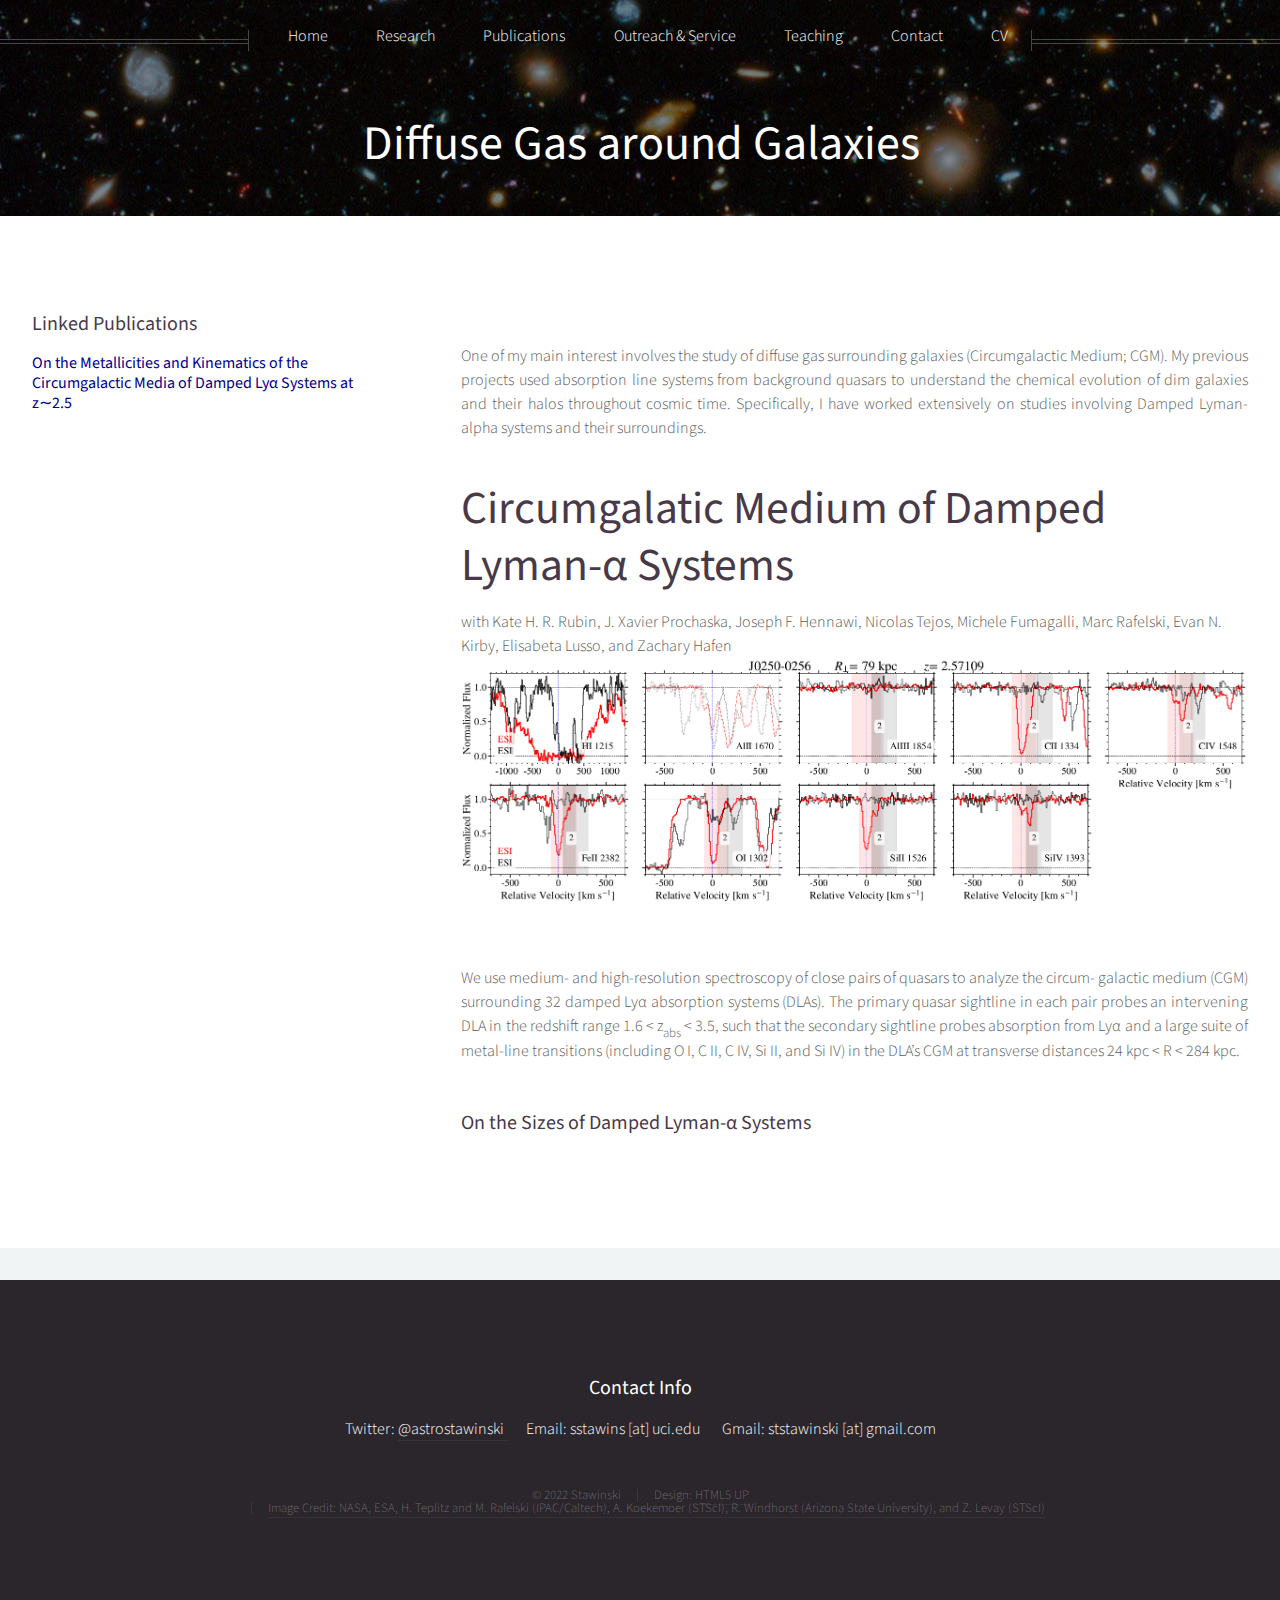
==== cgm.html @ b67b0100 "Update cgm.html" ====
<!DOCTYPE HTML>
<!--
	Helios by HTML5 UP
	html5up.net | @ajlkn
	Free for personal and commercial use under the CCA 3.0 license (html5up.net/license)
-->
<html>
	<head>
		<title>CGM</title>
		<meta charset="utf-8" />
		<meta name="viewport" content="width=device-width, initial-scale=1, user-scalable=no" />
		<link rel="stylesheet" href="assets/css/main.css" />
		<noscript><link rel="stylesheet" href="assets/css/noscript.css" /></noscript>
	</head>
	<body class="left-sidebar is-preload">
		<div id="page-wrapper">

			<!-- Header -->
				<div id="header">

					<!-- Inner -->
						<div class="inner">
							<header>
								<h1>Diffuse Gas around Galaxies</h1>
							</header>
						</div>

					<!-- Nav -->
						<nav id="nav">
							<ul>
								<li><a href="index.html">Home</a></li>
								<li>
									<a href="research.html">Research</a>
									<ul>
										<li><a href="lyaE.html">High-Redshift Lya Emitters</a></li>
										<li><a href="umgs.html">Ultra-Massive Galaxies</a></li>
										<li><a href="cgm.html">Diffuse Gas around Galaxies (CGM)</a></li>
									</ul>
								</li>
								<li><a href="pub.html">Publications</a></li>
								<li><a href="outreach.html">Outreach & Service</a></li>
								<li><a href="teaching.html">Teaching</a></li>
								<li><a href="contact.html">Contact</a></li>
								<li><a href="CV/StawinskiStephanie_CV.pdf">CV</a></li>
							</ul>
						</nav>

				</div>
			<!-- Main -->
				<div class="wrapper style1">

					<div class="container">
						<div class="row gtr-200">
							<div class="col-4 col-12-mobile" id="sidebar">
	
								<section>
									<header>
										<h3>Linked Publications </h3>
									</header>
									<p>
										<h4><span style="color:#00008B"><a href="https://ui.adsabs.harvard.edu/abs/2023arXiv230511232U/abstract"> 
											On the Metallicities and Kinematics of the Circumgalactic Media of Damped Lyα Systems at  z∼2.5</a></span></h4>								
									</p>
								</section>
							</div>
							<div class="col-8 col-12-mobile imp-mobile" id="content">
								<article id="main">
									<section>
										<p>
												One of my main interest involves the study of diffuse gas surrounding galaxies (Circumgalactic Medium; CGM). 
												My previous projects used absorption line systems from background quasars to understand the chemical
												evolution of dim galaxies and their halos throughout cosmic time. Specifically, I have worked extensively on studies 
												involving Damped Lyman-alpha systems and their surroundings. 
										</p> <br>
										<header>
											<h2>Circumgalatic Medium of Damped Lyman-α Systems</h2>
										</header>
											with Kate H. R. Rubin, J. Xavier Prochaska, Joseph F. Hennawi, Nicolas Tejos, Michele Fumagalli, Marc Rafelski, Evan N. Kirby, 
										Elisabeta Lusso, and Zachary Hafen
											<br>
										<a class="image featured"><img src="images/cgmofDLAs_ex.png" alt="" /></a>

										<p>
										We use medium- and high-resolution spectroscopy of close pairs of quasars to analyze the circum-
										galactic medium (CGM) surrounding 32 damped Lyα absorption systems (DLAs). The primary quasar
										sightline in each pair probes an intervening DLA in the redshift range 1.6 < z<sub>abs</sub> < 3.5, such that the
										secondary sightline probes absorption from Lyα and a large suite of metal-line transitions (including
										O I, C II, C IV, Si II, and Si IV) in the DLA’s CGM at transverse distances 24 kpc < R < 284 kpc.	
										</p>
									</section>
									<section>
										<header>
											<h3>On the Sizes of Damped Lyman-α Systems </h3>
										</header>

										<p>
						
										</p>
									</section>

								</article>
							</div>
						</div>
					</div>

				</div>

			<!-- Footer -->
				<div id="footer">
					<div class="container">
						<div class="row">
							<div class="col-12">

								<!-- Contact -->
									<section class="contact">
										<header>
											<h3>Contact Info</h3>
										</header>
										<p>Twitter: <a href="https://twitter.com/astrostawinski"> @astrostawinski </a> &emsp;  Email: sstawins [at] uci.edu  &emsp;  Gmail: ststawinski [at] gmail.com</p>
									</section>

								<!-- Copyright -->
									<div class="copyright">
										<ul class="menu">
											<li>&copy; 2022 Stawinski </li><li> Design: <a href="http://html5up.net">HTML5 UP</a></li> <br> 
											<li><a href="https://spacetelescope.org/news/heic1411/">Image Credit: NASA, ESA, H. Teplitz and M. Rafelski (IPAC/Caltech), A. Koekemoer (STScI), R. Windhorst (Arizona State University), and Z. Levay (STScI)</a>  </li>
										</ul>
									</div>

							</div>

						</div>
					</div>
				</div>

		</div>

		<!-- Scripts -->
			<script src="assets/js/jquery.min.js"></script>
			<script src="assets/js/jquery.dropotron.min.js"></script>
			<script src="assets/js/jquery.scrolly.min.js"></script>
			<script src="assets/js/jquery.scrollex.min.js"></script>
			<script src="assets/js/browser.min.js"></script>
			<script src="assets/js/breakpoints.min.js"></script>
			<script src="assets/js/util.js"></script>
			<script src="assets/js/main.js"></script>

	</body>
</html>
---- assets/css/main.css ----
@import url("https://fonts.googleapis.com/css?family=Source+Sans+Pro:300,300italic,400,400italic,600");
@import url("fontawesome-all.min.css");

/*
	Helios by HTML5 UP
	html5up.net | @ajlkn
	Free for personal and commercial use under the CCA 3.0 license (html5up.net/license)
*/

html, body, div, span, applet, object,
iframe, h1, h2, h3, h4, h5, h6, p, blockquote,
pre, a, abbr, acronym, address, big, cite,
code, del, dfn, em, img, ins, kbd, q, s, samp,
small, strike, strong, sub, sup, tt, var, b,
u, i, center, dl, dt, dd, ol, ul, li, fieldset,
form, label, legend, table, caption, tbody,
tfoot, thead, tr, th, td, article, aside,
canvas, details, embed, figure, figcaption,
footer, header, hgroup, menu, nav, output, ruby,
section, summary, time, mark, audio, video {
	margin: 0;
	padding: 0;
	border: 0;
	font-size: 100%;
	font: inherit;
	vertical-align: baseline;}

article, aside, details, figcaption, figure,
footer, header, hgroup, menu, nav, section {
	display: block;}

body {
	line-height: 1;
}

ol, ul {
	list-style: none;
}

blockquote, q {
	quotes: none;
}

	blockquote:before, blockquote:after, q:before, q:after {
		content: '';
		content: none;
	}

table {
	border-collapse: collapse;
	border-spacing: 0;
}

body {
	-webkit-text-size-adjust: none;
}

mark {
	background-color: transparent;
	color: inherit;
}

input::-moz-focus-inner {
	border: 0;
	padding: 0;
}

input, select, textarea {
	-moz-appearance: none;
	-webkit-appearance: none;
	-ms-appearance: none;
	appearance: none;
}

/* Basic */

	html {
		box-sizing: border-box;
	}

	*, *:before, *:after {
		box-sizing: inherit;
	}

	body {
		background: #f0f4f4;
		color: #5b5b5b;
		font-size: 15pt;
		line-height: 1.85em;
		font-family: 'Source Sans Pro', sans-serif;
		font-weight: 300;
	}

		body.is-preload *, body.is-preload *:before, body.is-preload *:after {
			-moz-animation: none !important;
			-webkit-animation: none !important;
			-ms-animation: none !important;
			animation: none !important;
			-moz-transition: none !important;
			-webkit-transition: none !important;
			-ms-transition: none !important;
			transition: none !important;
		}

	input, textarea, select {
		font-size: 15pt;
		line-height: 1.85em;
		font-family: 'Source Sans Pro', sans-serif;
		font-weight: 300;
	}

	h1, h2, h3, h4, h5, h6 {
		font-weight: 400;
		color: #483949;
		line-height: 1.25em;
	}

	h1 a, h2 a, h3 a, h4 a, h5 a, h6 a {
		color: inherit;
		text-decoration: none;
		border-bottom-color: transparent;
	}

	h1 strong, h2 strong, h3 strong, h4 strong, h5 strong, h6 strong {
		font-weight: 600;
	}

	h2 {
		font-size: 2.85em;
	}

	h3 {
		font-size: 1.25em;
	}

	h4 {
		font-size: 1em;
		margin: 0 0 0.25em 0;
	}

	strong, b {
		font-weight: 400;
		color: #483949;
	}

	em, i {
		font-style: italic;
	}

	a {
		color: inherit;
		border-bottom: solid 1px rgba(128, 128, 128, 0.15);
		text-decoration: none;
		-moz-transition: background-color 0.35s ease-in-out, color 0.35s ease-in-out, border-bottom-color 0.35s ease-in-out;
		-webkit-transition: background-color 0.35s ease-in-out, color 0.35s ease-in-out, border-bottom-color 0.35s ease-in-out;
		-ms-transition: background-color 0.35s ease-in-out, color 0.35s ease-in-out, border-bottom-color 0.35s ease-in-out;
		transition: background-color 0.35s ease-in-out, color 0.35s ease-in-out, border-bottom-color 0.35s ease-in-out;
	}

		a:hover {
			color: #ef8376;
			border-bottom-color: transparent;
		}

	sub {
		position: relative;
		top: 0.5em;
		font-size: 0.8em;
	}

	sup {
		position: relative;
		top: -0.5em;
		font-size: 0.8em;
	}

	blockquote {
		border-left: solid 0.5em #ddd;
		padding: 1em 0 1em 2em;
		font-style: italic;
	}

	p, ul, ol, dl, table {
		margin-bottom: 1em;
	}

	p {
		text-align: justify;
	}

	br.clear {
		clear: both;
	}

	hr {
		position: relative;
		display: block;
		border: 0;
		top: 4.5em;
		margin-bottom: 9em;
		height: 6px;
		border-top: solid 1px rgba(128, 128, 128, 0.2);
		border-bottom: solid 1px rgba(128, 128, 128, 0.2);
	}

		hr:before, hr:after {
			content: '';
			position: absolute;
			top: -8px;
			display: block;
			width: 1px;
			height: 21px;
			background: rgba(128, 128, 128, 0.2);
		}

		hr:before {
			left: -1px;
		}

		hr:after {
			right: -1px;
		}

	.timestamp {
		color: rgba(128, 128, 128, 0.75);
		font-size: 0.8em;
	}

/* Container */

	.container {
		margin: 0 auto;
		max-width: 100%;
		width: 1400px;
	}

		@media screen and (max-width: 1680px) {

			.container {
				width: 1200px;
			}

		}

		@media screen and (max-width: 1280px) {

			.container {
				width: 100%;
			}

		}

		@media screen and (max-width: 960px) {

			.container {
				width: 100%;
			}

		}

		@media screen and (max-width: 840px) {

			.container {
				width: 100%;
			}

		}

		@media screen and (max-width: 736px) {

			.container {
				width: 100%;
			}

		}

/* Row */

	.row {
		display: flex;
		flex-wrap: wrap;
		box-sizing: border-box;
		align-items: stretch;
	}

		.row > * {
			box-sizing: border-box;
		}

		.row.gtr-uniform > * > :last-child {
			margin-bottom: 0;
		}

		.row.aln-left {
			justify-content: flex-start;
		}

		.row.aln-center {
			justify-content: center;
		}

		.row.aln-right {
			justify-content: flex-end;
		}

		.row.aln-top {
			align-items: flex-start;
		}

		.row.aln-middle {
			align-items: center;
		}

		.row.aln-bottom {
			align-items: flex-end;
		}

		.row > .imp {
			order: -1;
		}

		.row > .col-1 {
			width: 8.33333%;
		}

		.row > .off-1 {
			margin-left: 8.33333%;
		}

		.row > .col-2 {
			width: 16.66667%;
		}

		.row > .off-2 {
			margin-left: 16.66667%;
		}

		.row > .col-3 {
			width: 25%;
		}

		.row > .off-3 {
			margin-left: 25%;
		}

		.row > .col-4 {
			width: 33.33333%;
		}

		.row > .off-4 {
			margin-left: 33.33333%;
		}

		.row > .col-5 {
			width: 41.66667%;
		}

		.row > .off-5 {
			margin-left: 41.66667%;
		}

		.row > .col-6 {
			width: 50%;
		}

		.row > .off-6 {
			margin-left: 50%;
		}

		.row > .col-7 {
			width: 58.33333%;
		}

		.row > .off-7 {
			margin-left: 58.33333%;
		}

		.row > .col-8 {
			width: 66.66667%;
		}

		.row > .off-8 {
			margin-left: 66.66667%;
		}

		.row > .col-9 {
			width: 75%;
		}

		.row > .off-9 {
			margin-left: 75%;
		}

		.row > .col-10 {
			width: 83.33333%;
		}

		.row > .off-10 {
			margin-left: 83.33333%;
		}

		.row > .col-11 {
			width: 91.66667%;
		}

		.row > .off-11 {
			margin-left: 91.66667%;
		}

		.row > .col-12 {
			width: 100%;
		}

		.row > .off-12 {
			margin-left: 100%;
		}

		.row.gtr-0 {
			margin-top: 0px;
			margin-left: 0px;
		}

			.row.gtr-0 > * {
				padding: 0px 0 0 0px;
			}

			.row.gtr-0.gtr-uniform {
				margin-top: 0px;
			}

				.row.gtr-0.gtr-uniform > * {
					padding-top: 0px;
				}

		.row.gtr-25 {
			margin-top: -10px;
			margin-left: -10px;
		}

			.row.gtr-25 > * {
				padding: 10px 0 0 10px;
			}

			.row.gtr-25.gtr-uniform {
				margin-top: -10px;
			}

				.row.gtr-25.gtr-uniform > * {
					padding-top: 10px;
				}

		.row.gtr-50 {
			margin-top: -20px;
			margin-left: -20px;
		}

			.row.gtr-50 > * {
				padding: 20px 0 0 20px;
			}

			.row.gtr-50.gtr-uniform {
				margin-top: -20px;
			}

				.row.gtr-50.gtr-uniform > * {
					padding-top: 20px;
				}

		.row {
			margin-top: -40px;
			margin-left: -40px;
		}

			.row > * {
				padding: 40px 0 0 40px;
			}

			.row.gtr-uniform {
				margin-top: -40px;
			}

				.row.gtr-uniform > * {
					padding-top: 40px;
				}

		.row.gtr-150 {
			margin-top: -60px;
			margin-left: -60px;
		}

			.row.gtr-150 > * {
				padding: 60px 0 0 60px;
			}

			.row.gtr-150.gtr-uniform {
				margin-top: -60px;
			}

				.row.gtr-150.gtr-uniform > * {
					padding-top: 60px;
				}

		.row.gtr-200 {
			margin-top: -80px;
			margin-left: -80px;
		}

			.row.gtr-200 > * {
				padding: 80px 0 0 80px;
			}

			.row.gtr-200.gtr-uniform {
				margin-top: -80px;
			}

				.row.gtr-200.gtr-uniform > * {
					padding-top: 80px;
				}

		@media screen and (max-width: 1680px) {

			.row {
				display: flex;
				flex-wrap: wrap;
				box-sizing: border-box;
				align-items: stretch;
			}

				.row > * {
					box-sizing: border-box;
				}

				.row.gtr-uniform > * > :last-child {
					margin-bottom: 0;
				}

				.row.aln-left {
					justify-content: flex-start;
				}

				.row.aln-center {
					justify-content: center;
				}

				.row.aln-right {
					justify-content: flex-end;
				}

				.row.aln-top {
					align-items: flex-start;
				}

				.row.aln-middle {
					align-items: center;
				}

				.row.aln-bottom {
					align-items: flex-end;
				}

				.row > .imp-wide {
					order: -1;
				}

				.row > .col-1-wide {
					width: 8.33333%;
				}

				.row > .off-1-wide {
					margin-left: 8.33333%;
				}

				.row > .col-2-wide {
					width: 16.66667%;
				}

				.row > .off-2-wide {
					margin-left: 16.66667%;
				}

				.row > .col-3-wide {
					width: 25%;
				}

				.row > .off-3-wide {
					margin-left: 25%;
				}

				.row > .col-4-wide {
					width: 33.33333%;
				}

				.row > .off-4-wide {
					margin-left: 33.33333%;
				}

				.row > .col-5-wide {
					width: 41.66667%;
				}

				.row > .off-5-wide {
					margin-left: 41.66667%;
				}

				.row > .col-6-wide {
					width: 50%;
				}

				.row > .off-6-wide {
					margin-left: 50%;
				}

				.row > .col-7-wide {
					width: 58.33333%;
				}

				.row > .off-7-wide {
					margin-left: 58.33333%;
				}

				.row > .col-8-wide {
					width: 66.66667%;
				}

				.row > .off-8-wide {
					margin-left: 66.66667%;
				}

				.row > .col-9-wide {
					width: 75%;
				}

				.row > .off-9-wide {
					margin-left: 75%;
				}

				.row > .col-10-wide {
					width: 83.33333%;
				}

				.row > .off-10-wide {
					margin-left: 83.33333%;
				}

				.row > .col-11-wide {
					width: 91.66667%;
				}

				.row > .off-11-wide {
					margin-left: 91.66667%;
				}

				.row > .col-12-wide {
					width: 100%;
				}

				.row > .off-12-wide {
					margin-left: 100%;
				}

				.row.gtr-0 {
					margin-top: 0px;
					margin-left: 0px;
				}

					.row.gtr-0 > * {
						padding: 0px 0 0 0px;
					}

					.row.gtr-0.gtr-uniform {
						margin-top: 0px;
					}

						.row.gtr-0.gtr-uniform > * {
							padding-top: 0px;
						}

				.row.gtr-25 {
					margin-top: -10px;
					margin-left: -10px;
				}

					.row.gtr-25 > * {
						padding: 10px 0 0 10px;
					}

					.row.gtr-25.gtr-uniform {
						margin-top: -10px;
					}

						.row.gtr-25.gtr-uniform > * {
							padding-top: 10px;
						}

				.row.gtr-50 {
					margin-top: -20px;
					margin-left: -20px;
				}

					.row.gtr-50 > * {
						padding: 20px 0 0 20px;
					}

					.row.gtr-50.gtr-uniform {
						margin-top: -20px;
					}

						.row.gtr-50.gtr-uniform > * {
							padding-top: 20px;
						}

				.row {
					margin-top: -40px;
					margin-left: -40px;
				}

					.row > * {
						padding: 40px 0 0 40px;
					}

					.row.gtr-uniform {
						margin-top: -40px;
					}

						.row.gtr-uniform > * {
							padding-top: 40px;
						}

				.row.gtr-150 {
					margin-top: -60px;
					margin-left: -60px;
				}

					.row.gtr-150 > * {
						padding: 60px 0 0 60px;
					}

					.row.gtr-150.gtr-uniform {
						margin-top: -60px;
					}

						.row.gtr-150.gtr-uniform > * {
							padding-top: 60px;
						}

				.row.gtr-200 {
					margin-top: -80px;
					margin-left: -80px;
				}

					.row.gtr-200 > * {
						padding: 80px 0 0 80px;
					}

					.row.gtr-200.gtr-uniform {
						margin-top: -80px;
					}

						.row.gtr-200.gtr-uniform > * {
							padding-top: 80px;
						}

		}

		@media screen and (max-width: 1280px) {

			.row {
				display: flex;
				flex-wrap: wrap;
				box-sizing: border-box;
				align-items: stretch;
			}

				.row > * {
					box-sizing: border-box;
				}

				.row.gtr-uniform > * > :last-child {
					margin-bottom: 0;
				}

				.row.aln-left {
					justify-content: flex-start;
				}

				.row.aln-center {
					justify-content: center;
				}

				.row.aln-right {
					justify-content: flex-end;
				}

				.row.aln-top {
					align-items: flex-start;
				}

				.row.aln-middle {
					align-items: center;
				}

				.row.aln-bottom {
					align-items: flex-end;
				}

				.row > .imp-normal {
					order: -1;
				}

				.row > .col-1-normal {
					width: 8.33333%;
				}

				.row > .off-1-normal {
					margin-left: 8.33333%;
				}

				.row > .col-2-normal {
					width: 16.66667%;
				}

				.row > .off-2-normal {
					margin-left: 16.66667%;
				}

				.row > .col-3-normal {
					width: 25%;
				}

				.row > .off-3-normal {
					margin-left: 25%;
				}

				.row > .col-4-normal {
					width: 33.33333%;
				}

				.row > .off-4-normal {
					margin-left: 33.33333%;
				}

				.row > .col-5-normal {
					width: 41.66667%;
				}

				.row > .off-5-normal {
					margin-left: 41.66667%;
				}

				.row > .col-6-normal {
					width: 50%;
				}

				.row > .off-6-normal {
					margin-left: 50%;
				}

				.row > .col-7-normal {
					width: 58.33333%;
				}

				.row > .off-7-normal {
					margin-left: 58.33333%;
				}

				.row > .col-8-normal {
					width: 66.66667%;
				}

				.row > .off-8-normal {
					margin-left: 66.66667%;
				}

				.row > .col-9-normal {
					width: 75%;
				}

				.row > .off-9-normal {
					margin-left: 75%;
				}

				.row > .col-10-normal {
					width: 83.33333%;
				}

				.row > .off-10-normal {
					margin-left: 83.33333%;
				}

				.row > .col-11-normal {
					width: 91.66667%;
				}

				.row > .off-11-normal {
					margin-left: 91.66667%;
				}

				.row > .col-12-normal {
					width: 100%;
				}

				.row > .off-12-normal {
					margin-left: 100%;
				}

				.row.gtr-0 {
					margin-top: 0px;
					margin-left: 0px;
				}

					.row.gtr-0 > * {
						padding: 0px 0 0 0px;
					}

					.row.gtr-0.gtr-uniform {
						margin-top: 0px;
					}

						.row.gtr-0.gtr-uniform > * {
							padding-top: 0px;
						}

				.row.gtr-25 {
					margin-top: -9px;
					margin-left: -9px;
				}

					.row.gtr-25 > * {
						padding: 9px 0 0 9px;
					}

					.row.gtr-25.gtr-uniform {
						margin-top: -9px;
					}

						.row.gtr-25.gtr-uniform > * {
							padding-top: 9px;
						}

				.row.gtr-50 {
					margin-top: -18px;
					margin-left: -18px;
				}

					.row.gtr-50 > * {
						padding: 18px 0 0 18px;
					}

					.row.gtr-50.gtr-uniform {
						margin-top: -18px;
					}

						.row.gtr-50.gtr-uniform > * {
							padding-top: 18px;
						}

				.row {
					margin-top: -36px;
					margin-left: -36px;
				}

					.row > * {
						padding: 36px 0 0 36px;
					}

					.row.gtr-uniform {
						margin-top: -36px;
					}

						.row.gtr-uniform > * {
							padding-top: 36px;
						}

				.row.gtr-150 {
					margin-top: -54px;
					margin-left: -54px;
				}

					.row.gtr-150 > * {
						padding: 54px 0 0 54px;
					}

					.row.gtr-150.gtr-uniform {
						margin-top: -54px;
					}

						.row.gtr-150.gtr-uniform > * {
							padding-top: 54px;
						}

				.row.gtr-200 {
					margin-top: -72px;
					margin-left: -72px;
				}

					.row.gtr-200 > * {
						padding: 72px 0 0 72px;
					}

					.row.gtr-200.gtr-uniform {
						margin-top: -72px;
					}

						.row.gtr-200.gtr-uniform > * {
							padding-top: 72px;
						}

		}

		@media screen and (max-width: 960px) {

			.row {
				display: flex;
				flex-wrap: wrap;
				box-sizing: border-box;
				align-items: stretch;
			}

				.row > * {
					box-sizing: border-box;
				}

				.row.gtr-uniform > * > :last-child {
					margin-bottom: 0;
				}

				.row.aln-left {
					justify-content: flex-start;
				}

				.row.aln-center {
					justify-content: center;
				}

				.row.aln-right {
					justify-content: flex-end;
				}

				.row.aln-top {
					align-items: flex-start;
				}

				.row.aln-middle {
					align-items: center;
				}

				.row.aln-bottom {
					align-items: flex-end;
				}

				.row > .imp-narrow {
					order: -1;
				}

				.row > .col-1-narrow {
					width: 8.33333%;
				}

				.row > .off-1-narrow {
					margin-left: 8.33333%;
				}

				.row > .col-2-narrow {
					width: 16.66667%;
				}

				.row > .off-2-narrow {
					margin-left: 16.66667%;
				}

				.row > .col-3-narrow {
					width: 25%;
				}

				.row > .off-3-narrow {
					margin-left: 25%;
				}

				.row > .col-4-narrow {
					width: 33.33333%;
				}

				.row > .off-4-narrow {
					margin-left: 33.33333%;
				}

				.row > .col-5-narrow {
					width: 41.66667%;
				}

				.row > .off-5-narrow {
					margin-left: 41.66667%;
				}

				.row > .col-6-narrow {
					width: 50%;
				}

				.row > .off-6-narrow {
					margin-left: 50%;
				}

				.row > .col-7-narrow {
					width: 58.33333%;
				}

				.row > .off-7-narrow {
					margin-left: 58.33333%;
				}

				.row > .col-8-narrow {
					width: 66.66667%;
				}

				.row > .off-8-narrow {
					margin-left: 66.66667%;
				}

				.row > .col-9-narrow {
					width: 75%;
				}

				.row > .off-9-narrow {
					margin-left: 75%;
				}

				.row > .col-10-narrow {
					width: 83.33333%;
				}

				.row > .off-10-narrow {
					margin-left: 83.33333%;
				}

				.row > .col-11-narrow {
					width: 91.66667%;
				}

				.row > .off-11-narrow {
					margin-left: 91.66667%;
				}

				.row > .col-12-narrow {
					width: 100%;
				}

				.row > .off-12-narrow {
					margin-left: 100%;
				}

				.row.gtr-0 {
					margin-top: 0px;
					margin-left: 0px;
				}

					.row.gtr-0 > * {
						padding: 0px 0 0 0px;
					}

					.row.gtr-0.gtr-uniform {
						margin-top: 0px;
					}

						.row.gtr-0.gtr-uniform > * {
							padding-top: 0px;
						}

				.row.gtr-25 {
					margin-top: -8px;
					margin-left: -8px;
				}

					.row.gtr-25 > * {
						padding: 8px 0 0 8px;
					}

					.row.gtr-25.gtr-uniform {
						margin-top: -8px;
					}

						.row.gtr-25.gtr-uniform > * {
							padding-top: 8px;
						}

				.row.gtr-50 {
					margin-top: -16px;
					margin-left: -16px;
				}

					.row.gtr-50 > * {
						padding: 16px 0 0 16px;
					}

					.row.gtr-50.gtr-uniform {
						margin-top: -16px;
					}

						.row.gtr-50.gtr-uniform > * {
							padding-top: 16px;
						}

				.row {
					margin-top: -32px;
					margin-left: -32px;
				}

					.row > * {
						padding: 32px 0 0 32px;
					}

					.row.gtr-uniform {
						margin-top: -32px;
					}

						.row.gtr-uniform > * {
							padding-top: 32px;
						}

				.row.gtr-150 {
					margin-top: -48px;
					margin-left: -48px;
				}

					.row.gtr-150 > * {
						padding: 48px 0 0 48px;
					}

					.row.gtr-150.gtr-uniform {
						margin-top: -48px;
					}

						.row.gtr-150.gtr-uniform > * {
							padding-top: 48px;
						}

				.row.gtr-200 {
					margin-top: -64px;
					margin-left: -64px;
				}

					.row.gtr-200 > * {
						padding: 64px 0 0 64px;
					}

					.row.gtr-200.gtr-uniform {
						margin-top: -64px;
					}

						.row.gtr-200.gtr-uniform > * {
							padding-top: 64px;
						}

		}

		@media screen and (max-width: 840px) {

			.row {
				display: flex;
				flex-wrap: wrap;
				box-sizing: border-box;
				align-items: stretch;
			}

				.row > * {
					box-sizing: border-box;
				}

				.row.gtr-uniform > * > :last-child {
					margin-bottom: 0;
				}

				.row.aln-left {
					justify-content: flex-start;
				}

				.row.aln-center {
					justify-content: center;
				}

				.row.aln-right {
					justify-content: flex-end;
				}

				.row.aln-top {
					align-items: flex-start;
				}

				.row.aln-middle {
					align-items: center;
				}

				.row.aln-bottom {
					align-items: flex-end;
				}

				.row > .imp-narrower {
					order: -1;
				}

				.row > .col-1-narrower {
					width: 8.33333%;
				}

				.row > .off-1-narrower {
					margin-left: 8.33333%;
				}

				.row > .col-2-narrower {
					width: 16.66667%;
				}

				.row > .off-2-narrower {
					margin-left: 16.66667%;
				}

				.row > .col-3-narrower {
					width: 25%;
				}

				.row > .off-3-narrower {
					margin-left: 25%;
				}

				.row > .col-4-narrower {
					width: 33.33333%;
				}

				.row > .off-4-narrower {
					margin-left: 33.33333%;
				}

				.row > .col-5-narrower {
					width: 41.66667%;
				}

				.row > .off-5-narrower {
					margin-left: 41.66667%;
				}

				.row > .col-6-narrower {
					width: 50%;
				}

				.row > .off-6-narrower {
					margin-left: 50%;
				}

				.row > .col-7-narrower {
					width: 58.33333%;
				}

				.row > .off-7-narrower {
					margin-left: 58.33333%;
				}

				.row > .col-8-narrower {
					width: 66.66667%;
				}

				.row > .off-8-narrower {
					margin-left: 66.66667%;
				}

				.row > .col-9-narrower {
					width: 75%;
				}

				.row > .off-9-narrower {
					margin-left: 75%;
				}

				.row > .col-10-narrower {
					width: 83.33333%;
				}

				.row > .off-10-narrower {
					margin-left: 83.33333%;
				}

				.row > .col-11-narrower {
					width: 91.66667%;
				}

				.row > .off-11-narrower {
					margin-left: 91.66667%;
				}

				.row > .col-12-narrower {
					width: 100%;
				}

				.row > .off-12-narrower {
					margin-left: 100%;
				}

				.row.gtr-0 {
					margin-top: 0px;
					margin-left: 0px;
				}

					.row.gtr-0 > * {
						padding: 0px 0 0 0px;
					}

					.row.gtr-0.gtr-uniform {
						margin-top: 0px;
					}

						.row.gtr-0.gtr-uniform > * {
							padding-top: 0px;
						}

				.row.gtr-25 {
					margin-top: -8px;
					margin-left: -8px;
				}

					.row.gtr-25 > * {
						padding: 8px 0 0 8px;
					}

					.row.gtr-25.gtr-uniform {
						margin-top: -8px;
					}

						.row.gtr-25.gtr-uniform > * {
							padding-top: 8px;
						}

				.row.gtr-50 {
					margin-top: -16px;
					margin-left: -16px;
				}

					.row.gtr-50 > * {
						padding: 16px 0 0 16px;
					}

					.row.gtr-50.gtr-uniform {
						margin-top: -16px;
					}

						.row.gtr-50.gtr-uniform > * {
							padding-top: 16px;
						}

				.row {
					margin-top: -32px;
					margin-left: -32px;
				}

					.row > * {
						padding: 32px 0 0 32px;
					}

					.row.gtr-uniform {
						margin-top: -32px;
					}

						.row.gtr-uniform > * {
							padding-top: 32px;
						}

				.row.gtr-150 {
					margin-top: -48px;
					margin-left: -48px;
				}

					.row.gtr-150 > * {
						padding: 48px 0 0 48px;
					}

					.row.gtr-150.gtr-uniform {
						margin-top: -48px;
					}

						.row.gtr-150.gtr-uniform > * {
							padding-top: 48px;
						}

				.row.gtr-200 {
					margin-top: -64px;
					margin-left: -64px;
				}

					.row.gtr-200 > * {
						padding: 64px 0 0 64px;
					}

					.row.gtr-200.gtr-uniform {
						margin-top: -64px;
					}

						.row.gtr-200.gtr-uniform > * {
							padding-top: 64px;
						}

		}

		@media screen and (max-width: 736px) {

			.row {
				display: flex;
				flex-wrap: wrap;
				box-sizing: border-box;
				align-items: stretch;
			}

				.row > * {
					box-sizing: border-box;
				}

				.row.gtr-uniform > * > :last-child {
					margin-bottom: 0;
				}

				.row.aln-left {
					justify-content: flex-start;
				}

				.row.aln-center {
					justify-content: center;
				}

				.row.aln-right {
					justify-content: flex-end;
				}

				.row.aln-top {
					align-items: flex-start;
				}

				.row.aln-middle {
					align-items: center;
				}

				.row.aln-bottom {
					align-items: flex-end;
				}

				.row > .imp-mobile {
					order: -1;
				}

				.row > .col-1-mobile {
					width: 8.33333%;
				}

				.row > .off-1-mobile {
					margin-left: 8.33333%;
				}

				.row > .col-2-mobile {
					width: 16.66667%;
				}

				.row > .off-2-mobile {
					margin-left: 16.66667%;
				}

				.row > .col-3-mobile {
					width: 25%;
				}

				.row > .off-3-mobile {
					margin-left: 25%;
				}

				.row > .col-4-mobile {
					width: 33.33333%;
				}

				.row > .off-4-mobile {
					margin-left: 33.33333%;
				}

				.row > .col-5-mobile {
					width: 41.66667%;
				}

				.row > .off-5-mobile {
					margin-left: 41.66667%;
				}

				.row > .col-6-mobile {
					width: 50%;
				}

				.row > .off-6-mobile {
					margin-left: 50%;
				}

				.row > .col-7-mobile {
					width: 58.33333%;
				}

				.row > .off-7-mobile {
					margin-left: 58.33333%;
				}

				.row > .col-8-mobile {
					width: 66.66667%;
				}

				.row > .off-8-mobile {
					margin-left: 66.66667%;
				}

				.row > .col-9-mobile {
					width: 75%;
				}

				.row > .off-9-mobile {
					margin-left: 75%;
				}

				.row > .col-10-mobile {
					width: 83.33333%;
				}

				.row > .off-10-mobile {
					margin-left: 83.33333%;
				}

				.row > .col-11-mobile {
					width: 91.66667%;
				}

				.row > .off-11-mobile {
					margin-left: 91.66667%;
				}

				.row > .col-12-mobile {
					width: 100%;
				}

				.row > .off-12-mobile {
					margin-left: 100%;
				}

				.row.gtr-0 {
					margin-top: 0px;
					margin-left: 0px;
				}

					.row.gtr-0 > * {
						padding: 0px 0 0 0px;
					}

					.row.gtr-0.gtr-uniform {
						margin-top: 0px;
					}

						.row.gtr-0.gtr-uniform > * {
							padding-top: 0px;
						}

				.row.gtr-25 {
					margin-top: -5px;
					margin-left: -5px;
				}

					.row.gtr-25 > * {
						padding: 5px 0 0 5px;
					}

					.row.gtr-25.gtr-uniform {
						margin-top: -5px;
					}

						.row.gtr-25.gtr-uniform > * {
							padding-top: 5px;
						}

				.row.gtr-50 {
					margin-top: -10px;
					margin-left: -10px;
				}

					.row.gtr-50 > * {
						padding: 10px 0 0 10px;
					}

					.row.gtr-50.gtr-uniform {
						margin-top: -10px;
					}

						.row.gtr-50.gtr-uniform > * {
							padding-top: 10px;
						}

				.row {
					margin-top: -20px;
					margin-left: -20px;
				}

					.row > * {
						padding: 20px 0 0 20px;
					}

					.row.gtr-uniform {
						margin-top: -20px;
					}

						.row.gtr-uniform > * {
							padding-top: 20px;
						}

				.row.gtr-150 {
					margin-top: -30px;
					margin-left: -30px;
				}

					.row.gtr-150 > * {
						padding: 30px 0 0 30px;
					}

					.row.gtr-150.gtr-uniform {
						margin-top: -30px;
					}

						.row.gtr-150.gtr-uniform > * {
							padding-top: 30px;
						}

				.row.gtr-200 {
					margin-top: -40px;
					margin-left: -40px;
				}

					.row.gtr-200 > * {
						padding: 40px 0 0 40px;
					}

					.row.gtr-200.gtr-uniform {
						margin-top: -40px;
					}

						.row.gtr-200.gtr-uniform > * {
							padding-top: 40px;
						}

		}

/* Sections/Article */

	section, article {
		margin-bottom: 3em;
	}

		section > :last-child, section:last-child, article > :last-child, article:last-child {
			margin-bottom: 0;
		}

		section.special > header, section.special > footer, article.special > header, article.special > footer {
			text-align: center;
		}

	.row > section, .row > article {
		margin-bottom: 0;
	}

	header {
		margin: 0 0 1em 0;
	}

		header > p {
			display: block;
			font-size: 1.5em;
			margin: 1em 0 2em 0;
			line-height: 1.5em;
			text-align: inherit;
		}

	footer {
		margin: 2.5em 0 0 0;
	}

/* Image */

	.image {
		position: relative;
		display: inline-block;
		border: 0;
		outline: 0;
	}

		.image img {
			display: block;
			width: 100%;
		}

		.image.fit {
			display: block;
			width: 100%;
		}

		.image.featured {
			display: block;
			width: 100%;
			margin: 0 0 4em 0;
		}

		.image.left {
			float: left;
			margin: 0 2em 2em 0;
		}

		.image.centered {
			display: block;
			margin: 0 0 2em 0;
		}

			.image.centered img {
				margin: 0 auto;
				width: auto;
			}

/* List */

	ul {
		list-style: disc;
		padding-left: 1em;
	}

		ul li {
			padding-left: 0.5em;
		}

	ol {
		list-style: decimal;
		padding-left: 1.25em;
	}

		ol li {
			padding-left: 0.25em;
		}

/* Actions */

	ul.actions {
		margin: 3em 0 0 0;
		list-style: none;
		padding-left: 0;
	}

		form ul.actions {
			margin-top: 0;
		}

		ul.actions li {
			display: inline-block;
			margin: 0 0.75em 0 0.75em;
			padding-left: 0;
		}

			ul.actions li:first-child {
				margin-left: 0;
			}

			ul.actions li:last-child {
				margin-right: 0;
			}

/* Divided */

	ul.divided {
		list-style: none;
		padding-left: 0;
	}

		ul.divided li {
			border-top: solid 1px rgba(128, 128, 128, 0.2);
			padding-top: 1.5em;
			margin-top: 1.5em;
			padding-left: 0;
		}

			ul.divided li:first-child {
				border-top: 0;
				padding-top: 0;
				margin-top: 0;
			}

/* Menu */

	ul.menu {
		height: 1em;
		line-height: 1em;
		list-style: none;
		padding-left: 0;
	}

		ul.menu li {
			display: inline-block;
			border-left: solid 1px rgba(128, 128, 128, 0.2);
			padding-left: 1.25em;
			margin-left: 1.25em;
		}

			ul.menu li:first-child {
				border-left: 0;
				padding-left: 0;
				margin-left: 0;
			}

/* Icons */

	ul.icons {
		position: relative;
		background: rgba(128, 128, 128, 0.05);
		border-radius: 4em;
		display: inline-block;
		padding: 0.35em 0.75em 0.35em 0.75em;
		font-size: 1.25em;
		cursor: default;
		list-style: none;
	}

		ul.icons li {
			display: inline-block;
			padding-left: 0;
		}

			ul.icons li a {
				display: inline-block;
				background: none;
				width: 2.5em;
				height: 2.5em;
				line-height: 2.5em;
				text-align: center;
				border-radius: 100%;
				border: 0;
				color: inherit;
			}

				ul.icons li a:hover {
					color: #ef8376;
				}

/* Form */

	form label {
		display: block;
		font-weight: 400;
		color: #483949;
		margin: 0 0 1em 0;
	}

	form input[type="text"],
	form input[type="email"],
	form input[type="password"],
	form select,
	form textarea {
		-webkit-appearance: none;
		display: block;
		border: 0;
		background: #fafafa;
		width: 100%;
		border-radius: 0.5em;
		border: solid 1px #E5E5E5;
		padding: 1em;
		-moz-transition: background-color 0.35s ease-in-out, border-color 0.35s ease-in-out;
		-webkit-transition: background-color 0.35s ease-in-out, border-color 0.35s ease-in-out;
		-ms-transition: background-color 0.35s ease-in-out, border-color 0.35s ease-in-out;
		transition: background-color 0.35s ease-in-out, border-color 0.35s ease-in-out;
	}

		form input[type="text"]:focus,
		form input[type="email"]:focus,
		form input[type="password"]:focus,
		form select:focus,
		form textarea:focus {
			background: #fff;
			border-color: #df7366;
		}

	form input[type="text"],
	form input[type="email"],
	form input[type="password"],
	form select {
		line-height: 1em;
	}

	form textarea {
		min-height: 9em;
	}

	form ::-webkit-input-placeholder {
		color: #555 !important;
	}

	form :-moz-placeholder {
		color: #555 !important;
	}

	form ::-moz-placeholder {
		color: #555 !important;
	}

	form :-ms-input-placeholder {
		color: #555 !important;
	}

	form ::-moz-focus-inner {
		border: 0;
	}

/* Table */

	table {
		width: 100%;
	}

		table.default {
			width: 100%;
		}

			table.default tbody tr {
				border-top: solid 1px #e5e5e5;
			}

				table.default tbody tr:first-child {
					border-top: 0;
				}

				table.default tbody tr:nth-child(2n+1) {
					background: #fafafa;
				}

			table.default td {
				padding: 0.5em 1em 0.5em 1em;
			}

			table.default th {
				text-align: left;
				font-weight: 400;
				padding: 0.5em 1em 0.5em 1em;
			}

			table.default thead {
				border-bottom: solid 2px #e5e5e5;
			}

			table.default tfoot {
				border-top: solid 2px #e5e5e5;
			}

/* Button */

	input[type="button"],
	input[type="submit"],
	input[type="reset"],
	button,
	.button {
		position: relative;
		display: inline-block;
		background: #1e0033;
		color: #fff;
		text-align: center;
		border-radius: 0.5em;
		text-decoration: none;
		padding: 0.20em 0.6em 0.20em 0.6em;
		border: 0;
		cursor: pointer;
		outline: 0;
		font-weight: 300;
		-moz-transition: background-color 0.35s ease-in-out, color 0.35s ease-in-out, border-bottom-color 0.35s ease-in-out;
		-webkit-transition: background-color 0.35s ease-in-out, color 0.35s ease-in-out, border-bottom-color 0.35s ease-in-out;
		-ms-transition: background-color 0.35s ease-in-out, color 0.35s ease-in-out, border-bottom-color 0.35s ease-in-out;
		transition: background-color 0.35s ease-in-out, color 0.35s ease-in-out, border-bottom-color 0.35s ease-in-out;
	}

		input[type="button"]:hover,
		input[type="submit"]:hover,
		input[type="reset"]:hover,
		button:hover,
		.button:hover {
			color: #fff;
			background: #ef8376;
		}

		input[type="button"].alt,
		input[type="submit"].alt,
		input[type="reset"].alt,
		button.alt,
		.button.alt {
			background: #2B252C;
		}

			input[type="button"].alt:hover,
			input[type="submit"].alt:hover,
			input[type="reset"].alt:hover,
			button.alt:hover,
			.button.alt:hover {
				background: #3B353C;
			}

/* Post */

	.post.stub {
		text-align: center;
	}

		.post.stub header {
			margin: 0;
		}

/* Icons */

	.icon {
		text-decoration: none;
		text-decoration: none;
	}

		.icon:before {
			-moz-osx-font-smoothing: grayscale;
			-webkit-font-smoothing: antialiased;
			display: inline-block;
			font-style: normal;
			font-variant: normal;
			text-rendering: auto;
			line-height: 1;
			text-transform: none !important;
			font-family: 'Font Awesome 5 Free';
			font-weight: 400;
		}

		.icon:before {
			line-height: inherit;
			font-size: 1.25em;
		}

		.icon > .label {
			display: none;
		}

		.icon.solid:before {
			font-weight: 900;
		}

		.icon.brands:before {
			font-family: 'Font Awesome 5 Brands';
		}

		.icon.circled {
			position: relative;
			display: inline-block;
			background: #2b252c;
			color: #fff;
			border-radius: 100%;
			width: 3em;
			height: 3em;
			line-height: 3em;
			text-align: center;
			font-size: 1.25em;
		}

			header .icon.circled {
				margin: 0 0 2em 0;
			}

/* Wrapper */

	.wrapper {
		background: #fff;
		margin: 0 0 2em 0;
		padding: 6em 0 6em 0;
	}

		.wrapper.style2 {
			padding-top: 0;
		}

/* Header */

	#header {
		position: relative;
		background-image: url("../../images/header.jpg");
		background-size: cover;
		background-position: center center;
		background-attachment: fixed;
		color: #fff;
		text-align: center;
		padding: 7.5em 0 2em 0;
		cursor: default;
	}

		#header:before {
			content: '';
			display: inline-block;
			vertical-align: middle;
			height: 100%;
		}

		#header .inner {
			position: relative;
			z-index: 1;
			margin: 0;
			display: inline-block;
			vertical-align: middle;
		}

		#header header {
			display: inline-block;
		}

			#header header > p {
				font-size: 1.25em;
				margin: 0;
			}

		#header h1 {
			color: #fff;
			font-size: 3em;
			line-height: 1em;
		}

			#header h1 a {
				color: inherit;
			}

		#header .button {
			display: inline-block;
			border-radius: 100%;
			width: 4.5em;
			height: 4.5em;
			line-height: 4.5em;
			text-align: center;
			font-size: 1.25em;
			padding: 0;
		}

		#header hr {
			top: 1.5em;
			margin-bottom: 3em;
			border-bottom-color: rgba(192, 192, 192, 0.35);
			box-shadow: inset 0 1px 0 0 rgba(192, 192, 192, 0.35);
		}

			#header hr:before, #header hr:after {
				background: rgba(192, 192, 192, 0.35);
			}

		#header footer {
			margin: 1em 0 0 0;
		}

	body.homepage #header {
		height: 100vh;
		min-height: 40em;
	}

		body.homepage #header h1 {
			font-size: 4em;
		}

		body.homepage #header:after {
			content: '';
			background: #1C0920;
			display: block;
			position: absolute;
			left: 0;
			top: 0;
			width: 100%;
			height: 100%;
			opacity: 0;
			-moz-transition: opacity 2.5s ease-in-out;
			-webkit-transition: opacity 2.5s ease-in-out;
			-ms-transition: opacity 2.5s ease-in-out;
			transition: opacity 2.5s ease-in-out;
			-moz-transition-delay: 0.5s;
			-webkit-transition-delay: 0.5s;
			-ms-transition-delay: 0.5s;
			transition-delay: 0.5s;
		}

	body.homepage.is-preload #header:after {
		opacity: 1;
	}

/* Nav */

	#nav {
		position: absolute;
		top: 0;
		left: 0;
		width: 100%;
		text-align: center;
		padding: 1.5em 0 1.5em 0;
		z-index: 1;
		overflow: hidden;
	}

		#nav > ul {
			line-height: 0px;
			position: relative;
			display: inline-block;
			margin: 0;
			height: 21px;
			border-left: solid 1px rgba(192, 192, 192, 0.35);
			border-right: solid 1px rgba(192, 192, 192, 0.35);
		}

			#nav > ul:before, #nav > ul:after {
				content: '';
				display: block;
				width: 300%;
				position: absolute;
				top: 50%;
				margin-top: -2px;
				height: 5px;
				border-top: solid 1px rgba(192, 192, 192, 0.35);
				border-bottom: solid 1px rgba(192, 192, 192, 0.35);
			}

			#nav > ul:before {
				left: 100%;
				margin-left: 1px;
			}

			#nav > ul:after {
				right: 100%;
				margin-right: 1px;
			}

			#nav > ul > li {
				display: inline-block;
				margin: -9px 0.5em 0 0.5em;
				border-radius: 0.5em;
				padding: 0.85em;
				border: solid 1px transparent;
				-moz-transition: color 0.35s ease-in-out, border-color 0.35s ease-in-out;
				-webkit-transition: color 0.35s ease-in-out, border-color 0.35s ease-in-out;
				-ms-transition: color 0.35s ease-in-out, border-color 0.35s ease-in-out;
				transition: color 0.35s ease-in-out, border-color 0.35s ease-in-out;
			}

				#nav > ul > li.active {
					border-color: rgba(192, 192, 192, 0.35);
				}

				#nav > ul > li > a, #nav > ul > li > span {
					display: block;
					color: inherit;
					text-decoration: none;
					border: 0;
					outline: 0;
				}

				#nav > ul > li > ul {
					display: none;
				}

	.dropotron {
		background: rgba(255, 255, 255, 0.975);
		padding: 1em 1.25em 1em 1.25em;
		line-height: 1em;
		height: auto;
		text-align: left;
		border-radius: 0.5em;
		box-shadow: 0 0.15em 0.25em 0 rgba(0, 0, 0, 0.25);
		min-width: 12em;
		margin-top: -1em;
		list-style: none;
	}

		.dropotron li {
			border-top: solid 1px rgba(128, 128, 128, 0.2);
			color: #5b5b5b;
			padding-left: 0;
		}

			.dropotron li:first-child {
				border-top: 0;
			}

			.dropotron li:hover {
				color: #ef8376;
			}

			.dropotron li a, .dropotron li span {
				display: block;
				border: 0;
				padding: 0.5em 0 0.5em 0;
				-moz-transition: color 0.35s ease-in-out;
				-webkit-transition: color 0.35s ease-in-out;
				-ms-transition: color 0.35s ease-in-out;
				transition: color 0.35s ease-in-out;
			}

		.dropotron.level-0 {
			margin-top: 2em;
			font-size: 0.9em;
		}

			.dropotron.level-0:before {
				content: '';
				position: absolute;
				left: 50%;
				top: -0.7em;
				margin-left: -0.75em;
				border-bottom: solid 0.75em rgba(255, 255, 255, 0.975);
				border-left: solid 0.75em rgba(64, 64, 64, 0);
				border-right: solid 0.75em rgba(64, 64, 64, 0);
			}

/* Banner */

	#banner {
		background: #fff;
		text-align: center;
		padding: 4.5em 0 4.5em 0;
		margin-bottom: 0;
	}

		#banner header > p {
			margin-bottom: 0;
		}

/* Content */

	#content > hr {
		top: 3em;
		margin-bottom: 6em;
	}

	#content > section {
		margin-bottom: 0;
	}

/* Sidebar */

	#sidebar > hr {
		top: 3em;
		margin-bottom: 6em;
	}

		#sidebar > hr.first {
			display: none;
		}

	#sidebar > section {
		margin-bottom: 0;
	}

/* Main */

	#main {
		margin-bottom: 0;
	}

		#main section:first-of-type {
			padding-top: 2em;
		}

/* Footer */

	#footer {
		position: relative;
		overflow: hidden;
		padding: 6em 0 6em 0;
		background: #2b252c;
		color: #fff;
	}

		#footer .icon.circled {
			background: #fff;
			color: #2b252c;
		}

		#footer header {
			text-align: center;
			cursor: default;
		}

		#footer h2, #footer h3, #footer h4, #footer h5, #footer h6 {
			color: #fff;
		}

		#footer .contact {
			text-align: center;
		}

			#footer .contact p {
				text-align: center;
				margin: 0 0 3em 0;
			}

		#footer .copyright {
			text-align: center;
			color: rgba(128, 128, 128, 0.75);
			font-size: 0.8em;
			cursor: default;
		}

			#footer .copyright a {
				color: rgba(128, 128, 128, 0.75);
			}

				#footer .copyright a:hover {
					color: rgba(212, 212, 212, 0.85);
				}

/* Carousel */

	.carousel {
		position: relative;
		overflow: hidden;
		padding: 2em 0 2em 0;
		margin-bottom: 0;
	}

		.carousel .forward, .carousel .backward {
			position: absolute;
			top: 50%;
			width: 6em;
			height: 12em;
			margin-top: -6em;
			cursor: pointer;
		}

			.carousel .forward:before, .carousel .backward:before {
				content: '';
				display: block;
				width: 6em;
				height: 6em;
				border-radius: 100%;
				background-color: rgba(72, 57, 73, 0.5);
				position: absolute;
				top: 50%;
				margin-top: -3em;
				-moz-transition: background-color 0.35s ease-in-out;
				-webkit-transition: background-color 0.35s ease-in-out;
				-o-transition: background-color 0.35s ease-in-out;
				-ms-transition: background-color 0.35s ease-in-out;
				transition: background-color 0.35s ease-in-out;
				-webkit-backface-visibility: hidden;
			}

			.carousel .forward:after, .carousel .backward:after {
				content: '';
				width: 3em;
				height: 3em;
				position: absolute;
				top: 50%;
				margin: -1.5em 0 0 0;
				background: url("images/arrow.svg") no-repeat center center;
			}

			.carousel .forward:hover:before, .carousel .backward:hover:before {
				background-color: rgba(239, 131, 118, 0.75);
			}

		.carousel .forward {
			right: 0;
		}

			.carousel .forward:before {
				right: -3em;
			}

			.carousel .forward:after {
				right: -0.25em;
			}

		.carousel .backward {
			left: 0;
		}

			.carousel .backward:before {
				left: -3em;
			}

			.carousel .backward:after {
				left: -0.25em;
				-moz-transform: scaleX(-1);
				-webkit-transform: scaleX(-1);
				-ms-transform: scaleX(-1);
				transform: scaleX(-1);
			}

		.carousel .reel {
			white-space: nowrap;
			position: relative;
			-webkit-overflow-scrolling: touch;
			padding: 0 2em 0 2em;
		}

		.carousel article {
			display: inline-block;
			width: 18em;
			background: #fff;
			text-align: center;
			padding: 0 1em 3em 1em;
			margin: 0 2em 0 0;
			white-space: normal;
			opacity: 1.0;
			-moz-transition: opacity 0.75s ease-in-out;
			-webkit-transition: opacity 0.75s ease-in-out;
			-ms-transition: opacity 0.75s ease-in-out;
			transition: opacity 0.75s ease-in-out;
		}

			.carousel article.loading {
				opacity: 0;
			}

			.carousel article .image {
				position: relative;
				left: -1em;
				top: 0;
				width: auto;
				margin-right: -2em;
				margin-bottom: 3em;
			}

			.carousel article p {
				text-align: center;
			}

/* Wide */

	@media screen and (max-width: 1680px) {

		/* Basic */

			body, input, textarea, select {
				font-size: 14pt;
				line-height: 1.75em;
			}

		/* Carousel */

			.carousel {
				padding: 1.5em 0 1.5em 0;
			}

				.carousel .reel {
					padding: 0 1.5em 0 1.5em;
				}

				.carousel article {
					width: 18em;
					margin: 0 1.25em 0 0;
				}

	}

/* Normal */

	@media screen and (max-width: 1280px) {

		/* Basic */

			body, input, textarea, select {
				font-size: 12pt;
				line-height: 1.5em;
			}

		/* Wrapper */

			.wrapper {
				padding-left: 2em;
				padding-right: 2em;
			}

		/* Header */

			#header {
				background-attachment: scroll;
			}

				#header .inner {
					padding-left: 2em;
					padding-right: 2em;
				}

		/* Banner */

			#banner {
				padding-left: 2em;
				padding-right: 2em;
			}

		/* Footer */

			#footer {
				padding-left: 2em;
				padding-right: 2em;
			}

	}

/* Narrow */

/* Narrower */

	@media screen and (max-width: 840px) {

		/* Basic */

			body, input, textarea, select {
				font-size: 13pt;
				line-height: 1.65em;
			}

			.tweet {
				text-align: center;
			}

			.timestamp {
				display: block;
				text-align: center;
			}

		/* Footer */

			#footer {
				padding: 4em 2em 4em 2em;
			}

		/* Carousel */

			.carousel {
				padding: 1.25em 0 1.25em 0;
			}

				.carousel article {
					width: 18em;
					margin: 0 1em 0 0;
				}

	}

/* Mobile */

	#navPanel, #titleBar {
		display: none;
	}

	@media screen and (max-width: 736px) {

		/* Basic */

			html, body {
				overflow-x: hidden;
			}

			body, input, textarea, select {
				font-size: 12.5pt;
				line-height: 1.5em;
			}

			h2 {
				font-size: 1.75em;
			}

			h3 {
				font-size: 1.25em;
			}

			hr {
				top: 3em;
				margin-bottom: 6em;
			}

		/* Section/Article */

			section, article {
				margin-bottom: 2em;
			}

				section:last-child, article:last-child {
					margin-bottom: 0;
				}

			.row > section, .row > article {
				margin-bottom: 2em;
			}

			header > p {
				font-size: 1.25em;
			}

		/* Image */

			.image.featured {
				margin: 0 0 2em 0;
			}

			.image.left {
				margin: 0 1em 1em 0;
			}

			.image.centered {
				margin: 0 0 1em 0;
			}

		/* Actions */

			form ul.actions {
				margin-top: 0;
			}

			ul.actions li {
				display: block;
				margin: 0.75em 0 0 0;
			}

				ul.actions li:first-child {
					margin-top: 0;
				}

		/* Menu */

			ul.menu {
				height: auto;
				text-align: center;
			}

				ul.menu li {
					display: block;
					border: 0;
					padding: 0.75em 0 0 0;
					margin: 0;
				}

					ul.menu li:first-child {
						padding-top: 0;
					}

		/* Icons */

			ul.icons {
				font-size: 1em;
				padding: 0.35em 0.5em 0.35em 0.5em;
			}

				ul.icons li a {
					width: 2.25em;
				}

		/* Button */

			input[type="button"],
			input[type="submit"],
			input[type="reset"],
			button,
			.button {
				display: block;
				padding: 0;
				line-height: 3em;
				width: 100%;
			}

		/* Nav */

			#page-wrapper {
				-moz-backface-visibility: hidden;
				-webkit-backface-visibility: hidden;
				-ms-backface-visibility: hidden;
				backface-visibility: hidden;
				-moz-transition: -moz-transform 0.5s ease;
				-webkit-transition: -webkit-transform 0.5s ease;
				-ms-transition: -ms-transform 0.5s ease;
				transition: transform 0.5s ease;
				padding-bottom: 1px;
			}

			#navButton {
				-moz-backface-visibility: hidden;
				-webkit-backface-visibility: hidden;
				-ms-backface-visibility: hidden;
				backface-visibility: hidden;
				-moz-transition: -moz-transform 0.5s ease;
				-webkit-transition: -webkit-transform 0.5s ease;
				-ms-transition: -ms-transform 0.5s ease;
				transition: transform 0.5s ease;
				display: block;
				height: 44px;
				left: 0;
				position: fixed;
				top: 0;
				width: 100%;
				z-index: 10001;
			}

				#navButton .toggle {
					text-decoration: none;
					position: absolute;
					left: 0;
					top: 0;
					width: 100%;
					height: 100%;
					border: 0;
					outline: 0;
				}

					#navButton .toggle:before {
						-moz-osx-font-smoothing: grayscale;
						-webkit-font-smoothing: antialiased;
						display: inline-block;
						font-style: normal;
						font-variant: normal;
						text-rendering: auto;
						line-height: 1;
						text-transform: none !important;
						font-family: 'Font Awesome 5 Free';
						font-weight: 900;
					}

					#navButton .toggle:before {
						text-decoration: none;
						font-style: normal;
						content: '\f0c9';
						color: #fff;
						color: rgba(255, 255, 255, 0.75);
						text-align: center;
						display: block;
						font-size: 14px;
						width: 80px;
						height: 30px;
						line-height: 30px;
						position: absolute;
						left: 50%;
						margin-left: -40px;
						background: rgba(132, 128, 136, 0.75);
						border-top: 0;
						border-radius: 0 0 0.35em 0.35em;
					}

			#navPanel {
				-moz-backface-visibility: hidden;
				-webkit-backface-visibility: hidden;
				-ms-backface-visibility: hidden;
				backface-visibility: hidden;
				-moz-transform: translateY(-50vh);
				-webkit-transform: translateY(-50vh);
				-ms-transform: translateY(-50vh);
				transform: translateY(-50vh);
				-moz-transition: -moz-transform 0.5s ease;
				-webkit-transition: -webkit-transform 0.5s ease;
				-ms-transition: -ms-transform 0.5s ease;
				transition: transform 0.5s ease;
				display: block;
				height: 50vh;
				left: 0;
				overflow-y: auto;
				position: fixed;
				top: 0;
				width: 100%;
				z-index: 10002;
				background: #1f1920;
				box-shadow: inset 0px -2px 5px 0px rgba(0, 0, 0, 0.25);
				font-size: 1em;
			}

				#navPanel:before {
					content: '';
					display: block;
					position: absolute;
					left: 0;
					top: 0;
					width: 100%;
					height: 100%;
					background: url("images/overlay.png");
					background-size: 128px 128px;
				}

				#navPanel .link {
					position: relative;
					z-index: 1;
					display: block;
					text-decoration: none;
					padding: 0.5em;
					color: #ddd;
					border: 0;
					border-top: dotted 1px rgba(255, 255, 255, 0.05);
				}

					#navPanel .link:first-child {
						border-top: 0;
					}

					#navPanel .link.depth-0 {
						color: #fff;
						font-weight: 600;
					}

				#navPanel .indent-1 {
					display: inline-block;
					width: 1em;
				}

				#navPanel .indent-2 {
					display: inline-block;
					width: 2em;
				}

				#navPanel .indent-3 {
					display: inline-block;
					width: 3em;
				}

				#navPanel .indent-4 {
					display: inline-block;
					width: 4em;
				}

				#navPanel .indent-5 {
					display: inline-block;
					width: 5em;
				}

				#navPanel .depth-0 {
					color: #fff;
				}

			body.navPanel-visible #page-wrapper {
				-moz-transform: translateY(50vh);
				-webkit-transform: translateY(50vh);
				-ms-transform: translateY(50vh);
				transform: translateY(50vh);
			}

			body.navPanel-visible #navButton {
				-moz-transform: translateY(50vh);
				-webkit-transform: translateY(50vh);
				-ms-transform: translateY(50vh);
				transform: translateY(50vh);
			}

			body.navPanel-visible #navPanel {
				-moz-transform: translateY(0);
				-webkit-transform: translateY(0);
				-ms-transform: translateY(0);
				transform: translateY(0);
			}

		/* Wrapper */

			.wrapper {
				padding: 3em 1em 3em 1em;
			}

		/* Header */

			#header {
				background-attachment: scroll;
				padding: 2.5em 0 0 0;
			}

				#header .inner {
					padding-top: 1.5em;
					padding-left: 1em;
					padding-right: 1em;
				}

				#header header > p {
					font-size: 1em;
				}

				#header h1 {
					font-size: 1.75em;
				}

				#header hr {
					top: 1em;
					margin-bottom: 2.5em;
				}

			body.homepage #header {
				min-height: 0;
				padding: 5.5em 0 5em 0;
				height: auto;
			}

				body.homepage #header:before {
					display: none;
				}

				body.homepage #header h1 {
					font-size: 2.5em;
				}

		/* Nav */

			#nav {
				display: none;
			}

		/* Banner */

			#banner {
				padding: 3em 2em 3em 2em;
			}

		/* Sidebar */

			#sidebar > hr:first-of-type {
				display: block;
			}

		/* Main */

			#main > header {
				text-align: center;
			}

		/* Footer */

			#footer {
				padding-left: 1em;
				padding-right: 1em;
			}

		/* Carousel */

			.carousel {
				padding: 0.5em 0 0.5em 0;
			}

				.carousel .reel {
					padding: 0 0.5em 0 0.5em;
				}

				.carousel article {
					width: 14em;
					padding-bottom: 2em;
					margin: 0 0.5em 0 0;
				}

					.carousel article .image {
						margin-bottom: 2em;
					}

	}
---- assets/css/noscript.css ----
/*
	Helios by HTML5 UP
	html5up.net | @ajlkn
	Free for personal and commercial use under the CCA 3.0 license (html5up.net/license)
*/

/* Carousel */

	.carousel {
		overflow-x: auto;
	}

/* Header */

	body.homepage.is-preload #header:after {
		opacity: 0;
	}
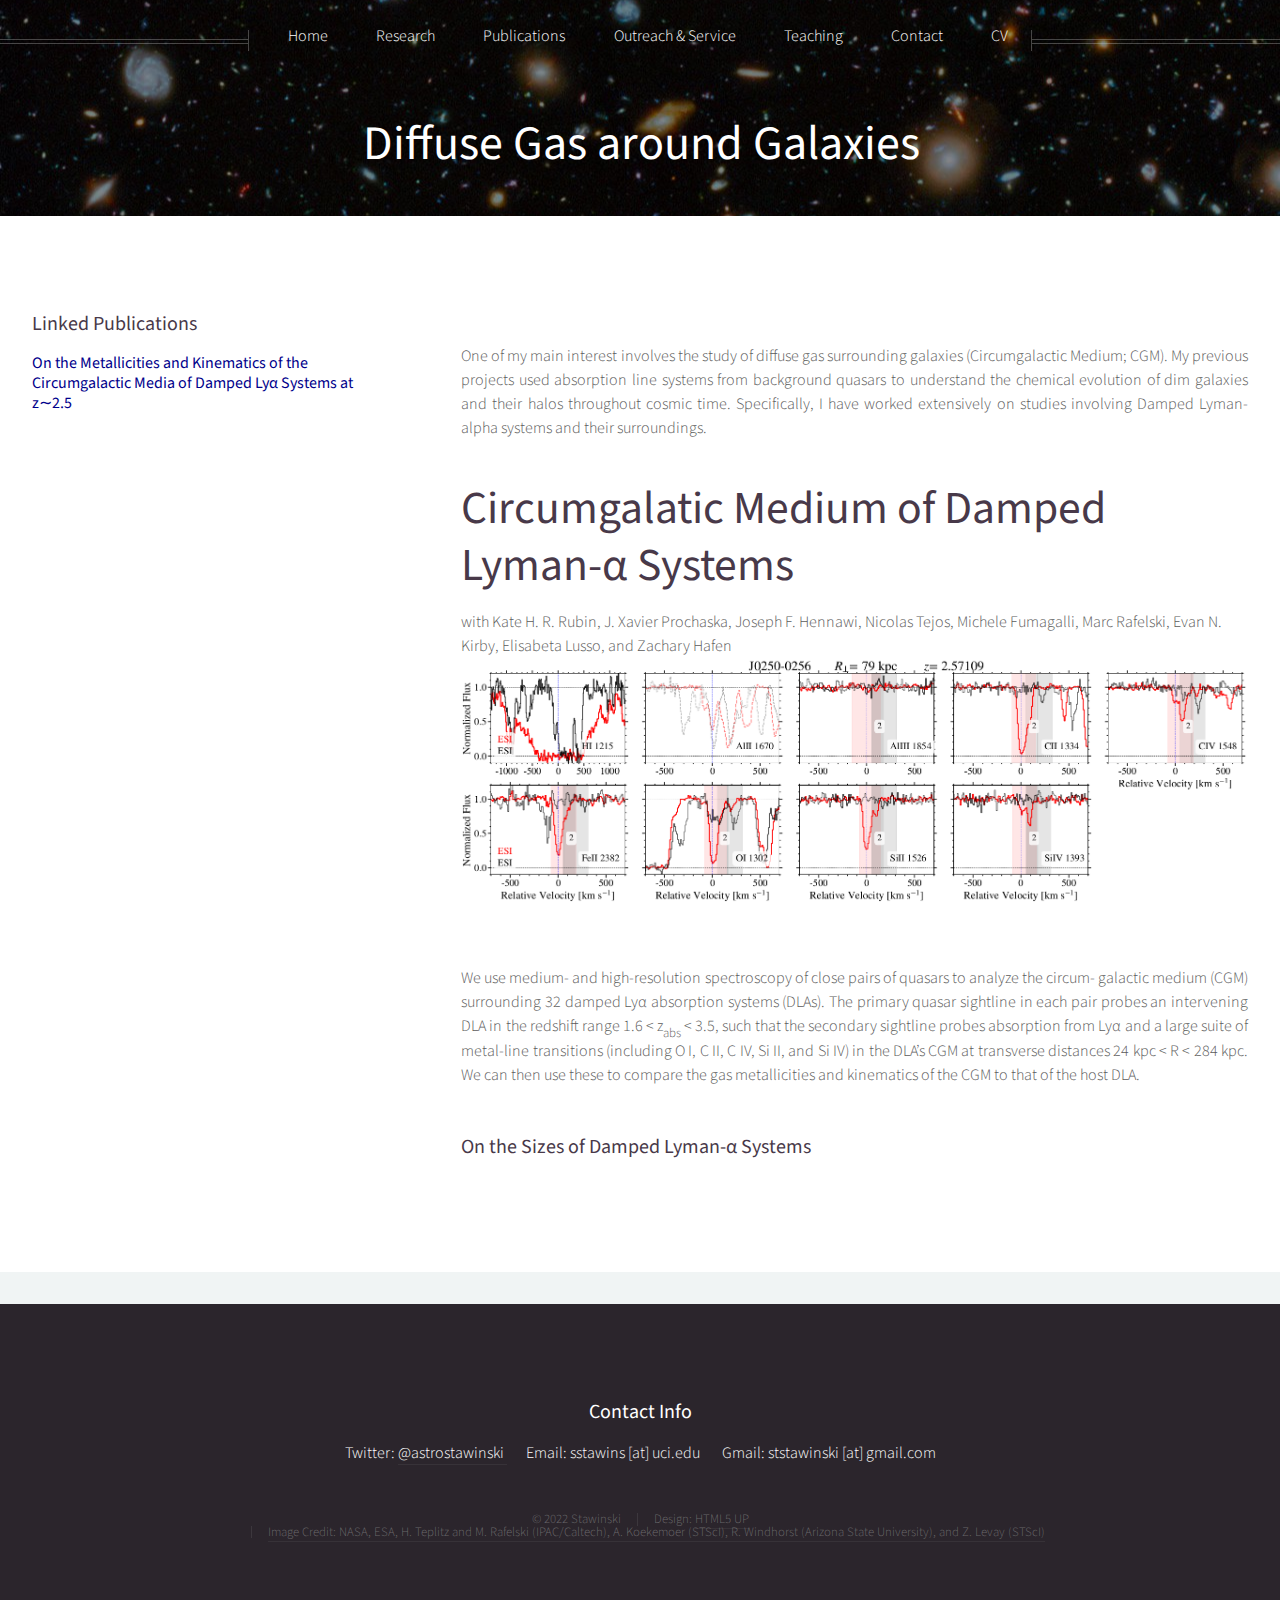
==== commit eee7c3e9: "Update cgm.html" ====
--- a/cgm.html
+++ b/cgm.html
@@ -85,7 +85,8 @@
 										galactic medium (CGM) surrounding 32 damped Lyα absorption systems (DLAs). The primary quasar
 										sightline in each pair probes an intervening DLA in the redshift range 1.6 < z<sub>abs</sub> < 3.5, such that the
 										secondary sightline probes absorption from Lyα and a large suite of metal-line transitions (including
-										O I, C II, C IV, Si II, and Si IV) in the DLA’s CGM at transverse distances 24 kpc < R < 284 kpc.	
+										O I, C II, C IV, Si II, and Si IV) in the DLA’s CGM at transverse distances 24 kpc < R < 284 kpc. We can then use these
+										to compare the gas metallicities and kinematics of the CGM to that of the host DLA.
 										</p>
 									</section>
 									<section>
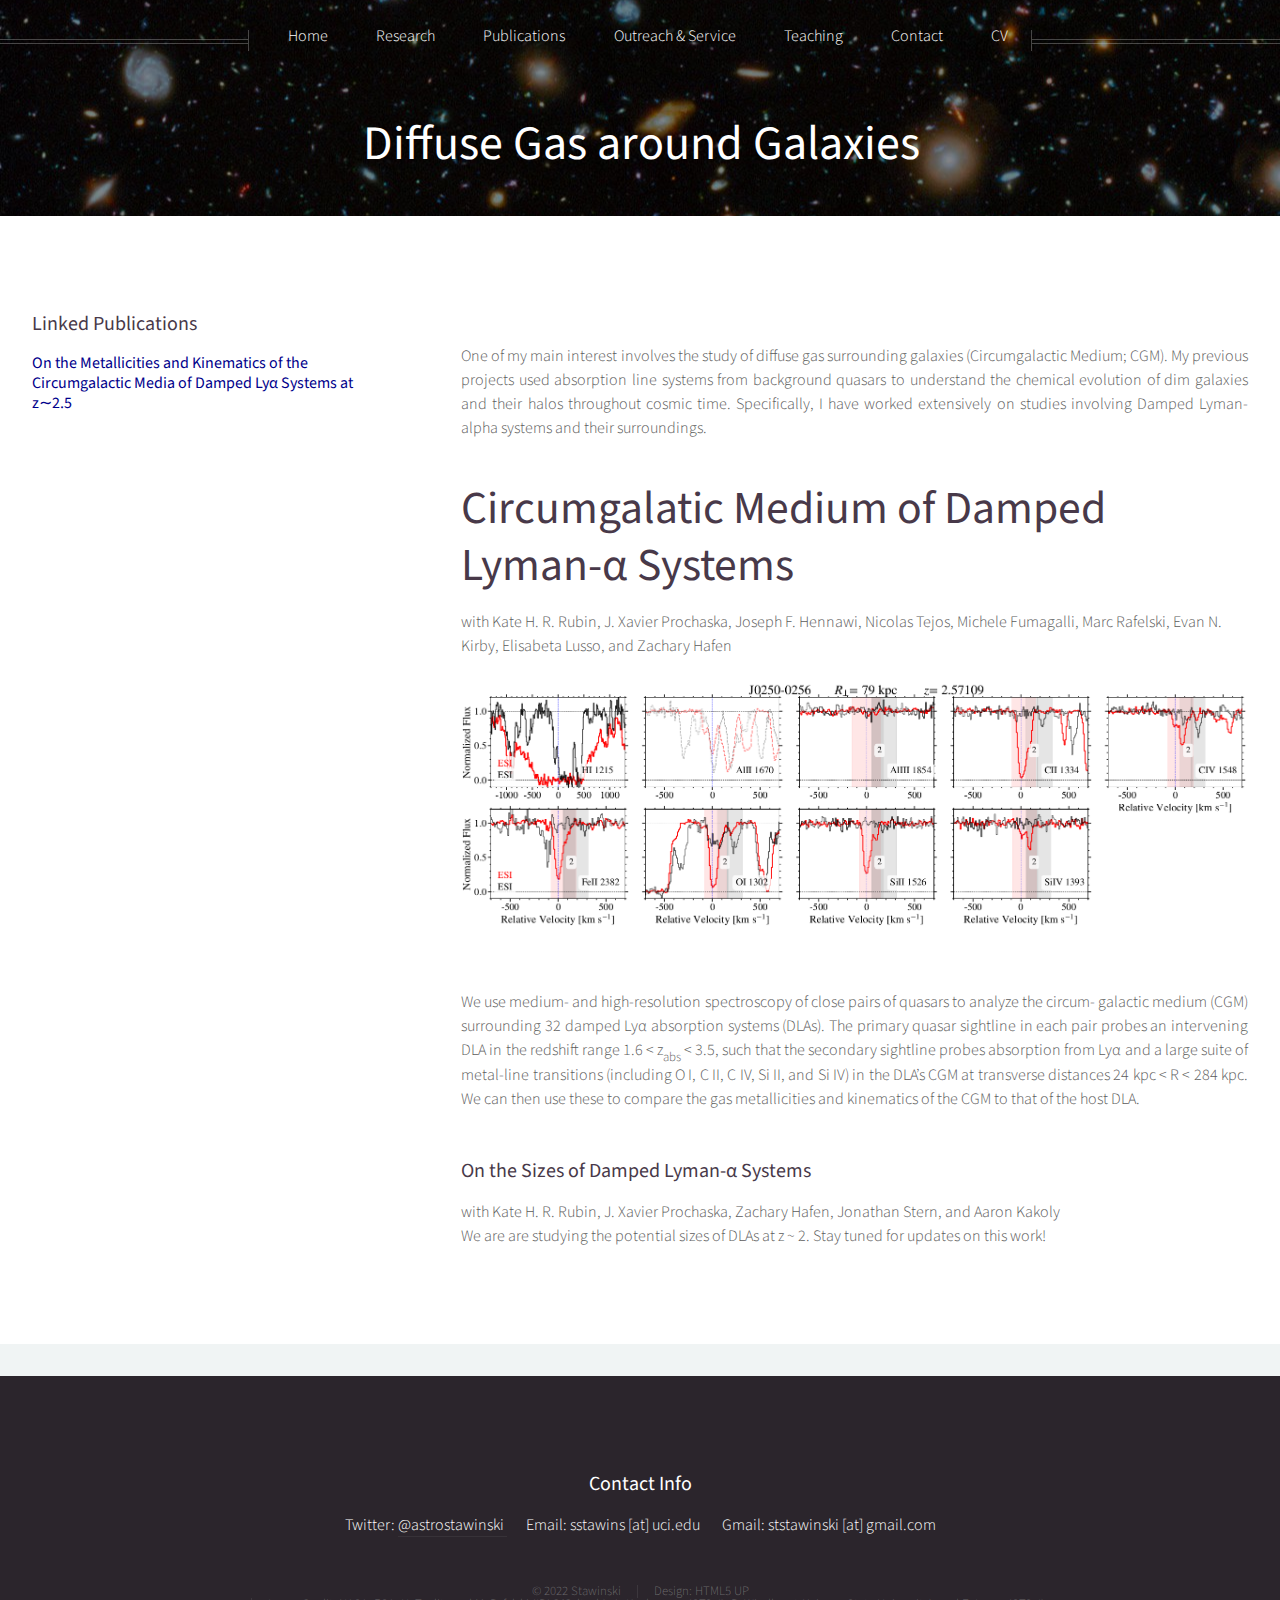
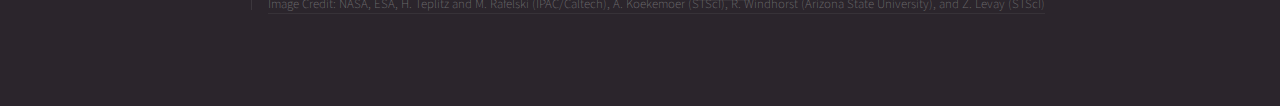
==== commit 194f95d4: "Update cgm.html" ====
--- a/cgm.html
+++ b/cgm.html
@@ -77,7 +77,7 @@
 										</header>
 											with Kate H. R. Rubin, J. Xavier Prochaska, Joseph F. Hennawi, Nicolas Tejos, Michele Fumagalli, Marc Rafelski, Evan N. Kirby, 
 										Elisabeta Lusso, and Zachary Hafen
-											<br>
+											<br><br>
 										<a class="image featured"><img src="images/cgmofDLAs_ex.png" alt="" /></a>
 
 										<p>
@@ -93,9 +93,9 @@
 										<header>
 											<h3>On the Sizes of Damped Lyman-α Systems </h3>
 										</header>
-
+											with Kate H. R. Rubin, J. Xavier Prochaska, Zachary Hafen, Jonathan Stern, and Aaron Kakoly
 										<p>
-						
+										We are are studying the potential sizes of DLAs at z ~ 2. Stay tuned for updates on this work!
 										</p>
 									</section>
 
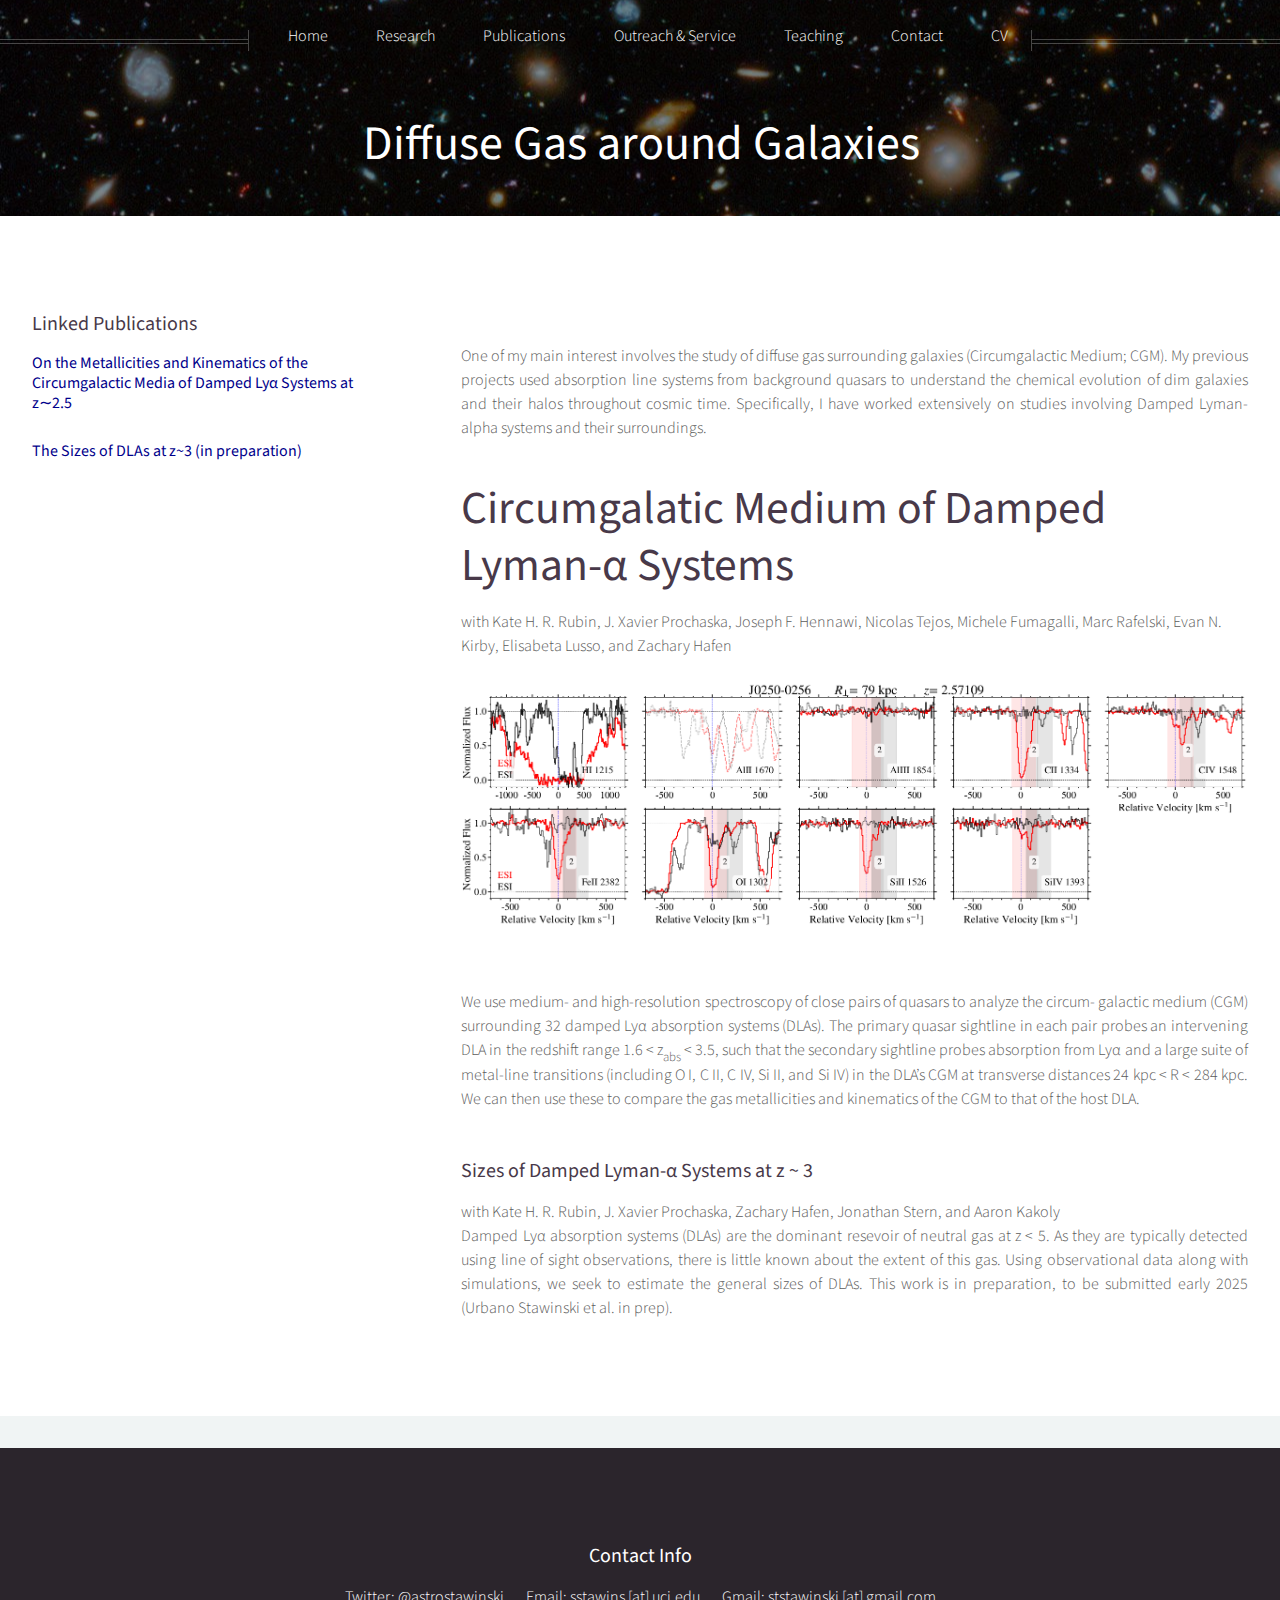
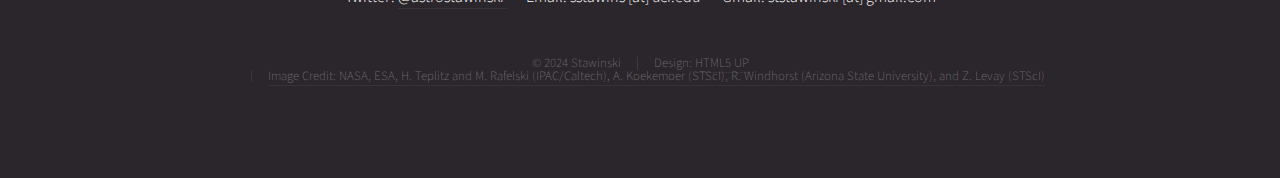
==== commit fd76b08b: "Update cgm.html" ====
--- a/cgm.html
+++ b/cgm.html
@@ -59,7 +59,10 @@
 									</header>
 									<p>
 										<h4><span style="color:#00008B"><a href="https://ui.adsabs.harvard.edu/abs/2023arXiv230511232U/abstract"> 
-											On the Metallicities and Kinematics of the Circumgalactic Media of Damped Lyα Systems at  z∼2.5</a></span></h4>								
+											On the Metallicities and Kinematics of the Circumgalactic Media of Damped Lyα Systems at  z∼2.5</a></span></h4>	
+										<br>
+										<h4><span style="color:#00008B"><a href=""> 
+											The Sizes of DLAs at z~3 (in preparation) </a></span></h4>	
 									</p>
 								</section>
 							</div>
@@ -91,11 +94,14 @@
 									</section>
 									<section>
 										<header>
-											<h3>On the Sizes of Damped Lyman-α Systems </h3>
+											<h3>Sizes of Damped Lyman-α Systems at z ~ 3 </h3>
 										</header>
 											with Kate H. R. Rubin, J. Xavier Prochaska, Zachary Hafen, Jonathan Stern, and Aaron Kakoly
 										<p>
-										We are are studying the potential sizes of DLAs at z ~ 2. Stay tuned for updates on this work!
+										Damped Lyα absorption systems (DLAs) are the dominant resevoir of neutral gas at z < 5. As they are typically 
+										detected using line of sight observations, there is little known about the extent of this gas.
+										Using observational data along with simulations, we seek to estimate the general sizes of DLAs. 
+										This work is in preparation, to be submitted early 2025 (Urbano Stawinski et al. in prep). 
 										</p>
 									</section>
 
@@ -123,7 +129,7 @@
 								<!-- Copyright -->
 									<div class="copyright">
 										<ul class="menu">
-											<li>&copy; 2022 Stawinski </li><li> Design: <a href="http://html5up.net">HTML5 UP</a></li> <br> 
+											<li>&copy; 2024 Stawinski </li><li> Design: <a href="http://html5up.net">HTML5 UP</a></li> <br> 
 											<li><a href="https://spacetelescope.org/news/heic1411/">Image Credit: NASA, ESA, H. Teplitz and M. Rafelski (IPAC/Caltech), A. Koekemoer (STScI), R. Windhorst (Arizona State University), and Z. Levay (STScI)</a>  </li>
 										</ul>
 									</div>
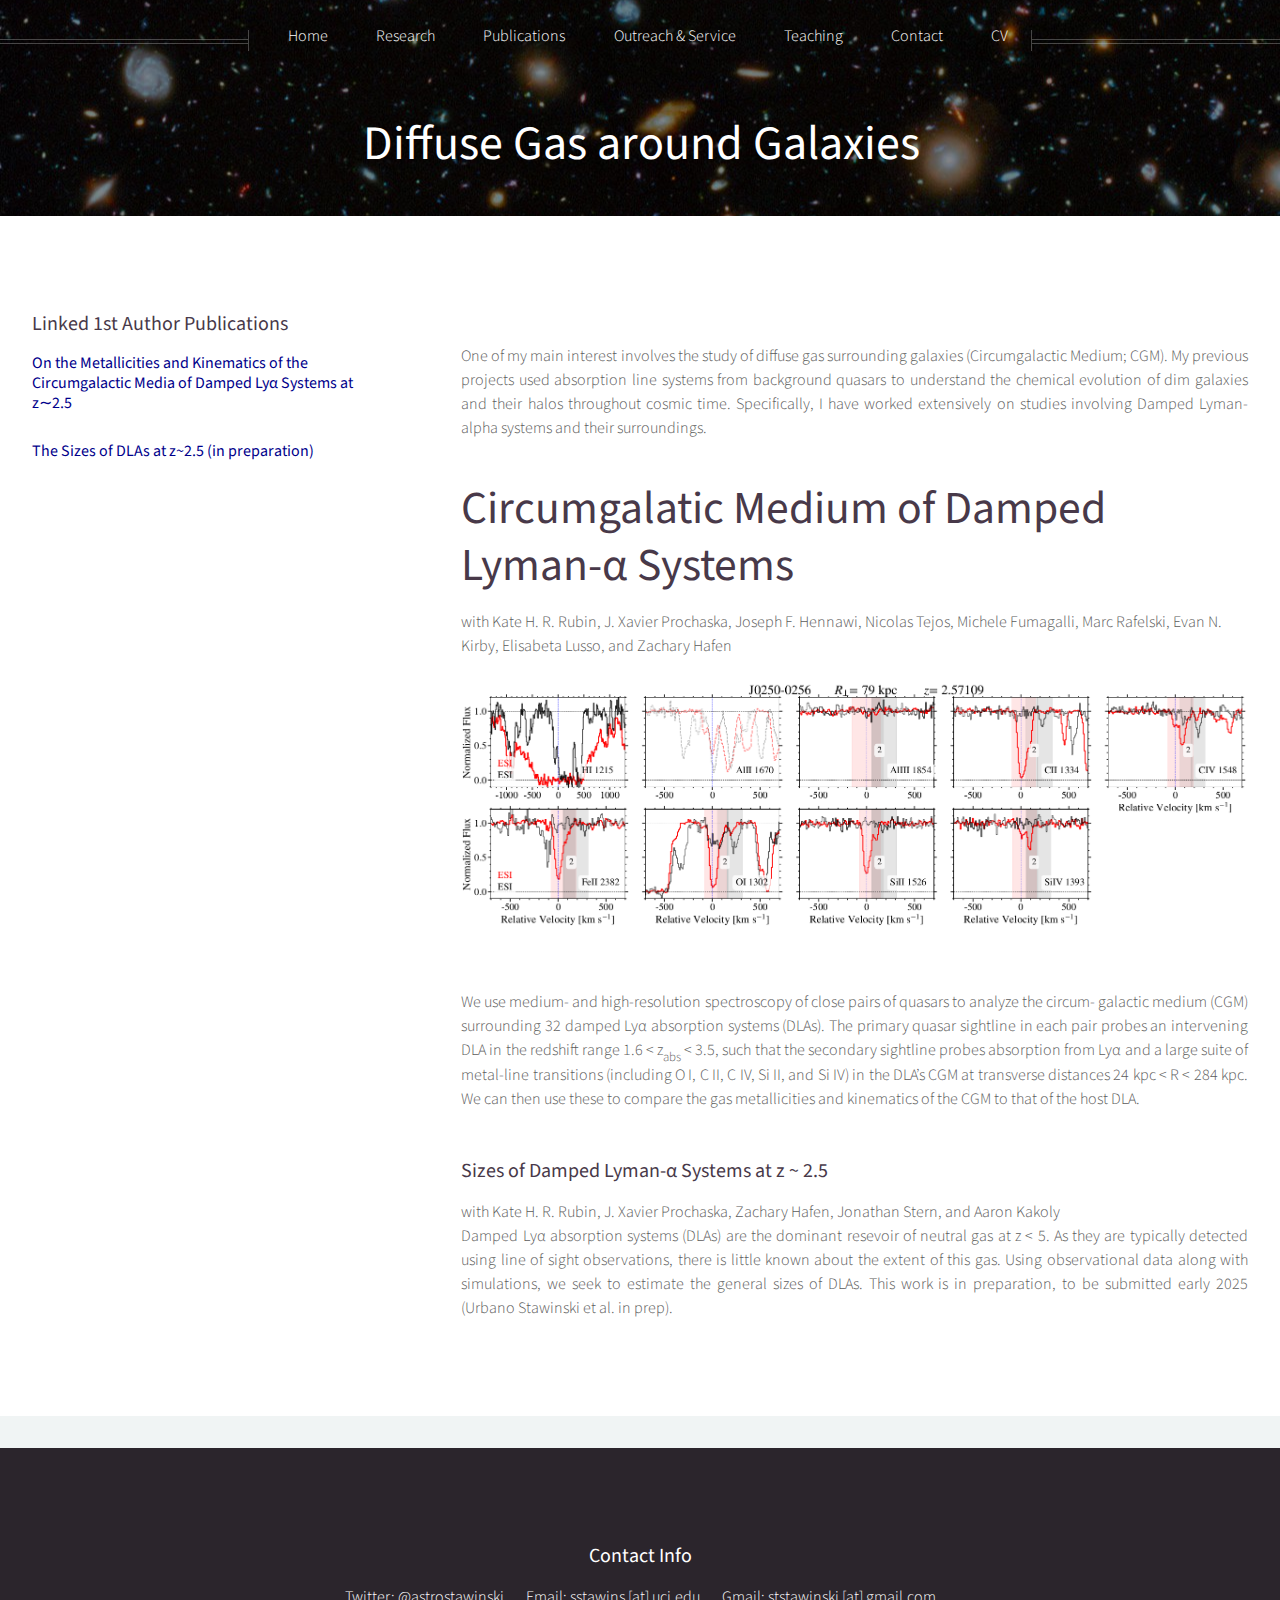
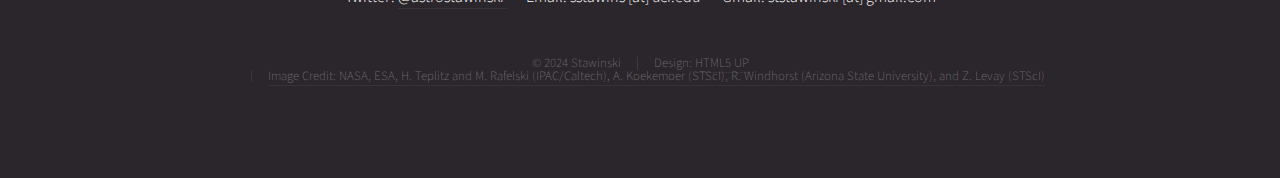
==== commit 241818ae: "Update cgm.html" ====
--- a/cgm.html
+++ b/cgm.html
@@ -55,14 +55,14 @@
 	
 								<section>
 									<header>
-										<h3>Linked Publications </h3>
+										<h3>Linked 1st Author Publications </h3>
 									</header>
 									<p>
 										<h4><span style="color:#00008B"><a href="https://ui.adsabs.harvard.edu/abs/2023arXiv230511232U/abstract"> 
 											On the Metallicities and Kinematics of the Circumgalactic Media of Damped Lyα Systems at  z∼2.5</a></span></h4>	
 										<br>
 										<h4><span style="color:#00008B"><a href=""> 
-											The Sizes of DLAs at z~3 (in preparation) </a></span></h4>	
+											The Sizes of DLAs at z~2.5 (in preparation) </a></span></h4>	
 									</p>
 								</section>
 							</div>
@@ -94,7 +94,7 @@
 									</section>
 									<section>
 										<header>
-											<h3>Sizes of Damped Lyman-α Systems at z ~ 3 </h3>
+											<h3>Sizes of Damped Lyman-α Systems at z ~ 2.5 </h3>
 										</header>
 											with Kate H. R. Rubin, J. Xavier Prochaska, Zachary Hafen, Jonathan Stern, and Aaron Kakoly
 										<p>
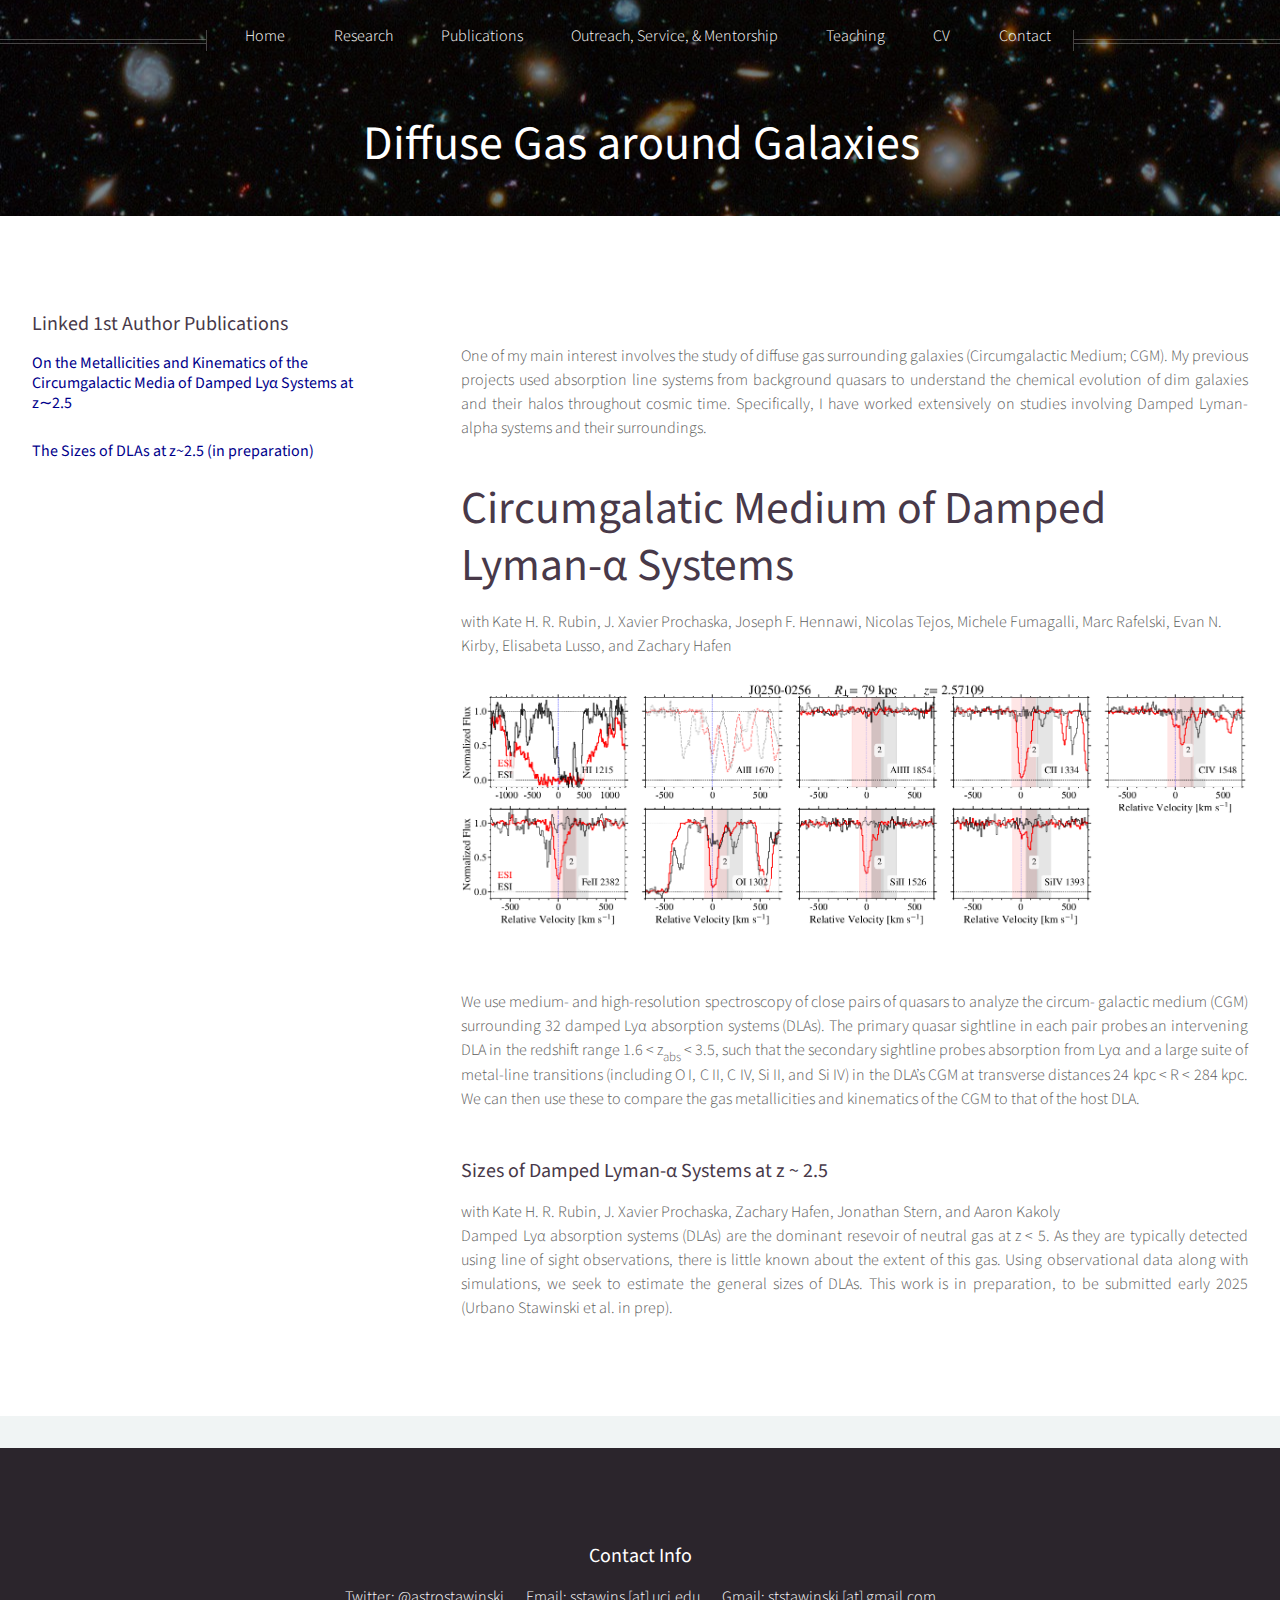
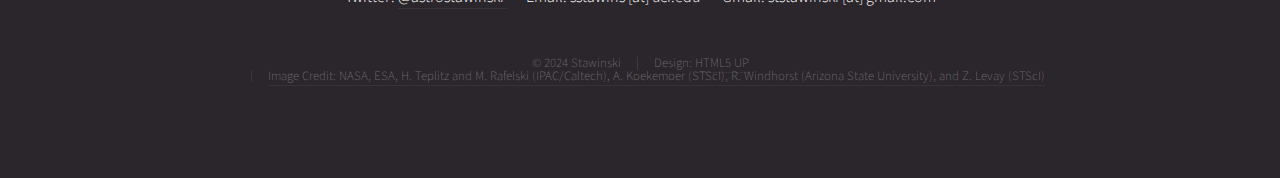
==== commit f8a457e3: "Update cgm.html" ====
--- a/cgm.html
+++ b/cgm.html
@@ -38,10 +38,17 @@
 									</ul>
 								</li>
 								<li><a href="pub.html">Publications</a></li>
-								<li><a href="outreach.html">Outreach & Service</a></li>
+								<li>
+									<a href="">Outreach, Service, & Mentorship</a>
+									<ul>
+										<li><a href="outreach.html">Science Outreach</a></li>
+										<li><a href="mentoring.html">Mentorship & Leadership</a></li>
+										<li><a href="service.html">Service & Science Communication</a></li>
+									</ul>
+								</li>
 								<li><a href="teaching.html">Teaching</a></li>
+								<li><a href="CV/StawinskiStephanie_CV.pdf">CV</a></li>
 								<li><a href="contact.html">Contact</a></li>
-								<li><a href="CV/StawinskiStephanie_CV.pdf">CV</a></li>
 							</ul>
 						</nav>
 
--- a/assets/css/main.css
+++ b/assets/css/main.css
@@ -2514,7 +2514,7 @@
 		.carousel .forward, .carousel .backward {
 			position: absolute;
 			top: 50%;
-			width: 6em;
+			width: 12em;
 			height: 12em;
 			margin-top: -6em;
 			cursor: pointer;
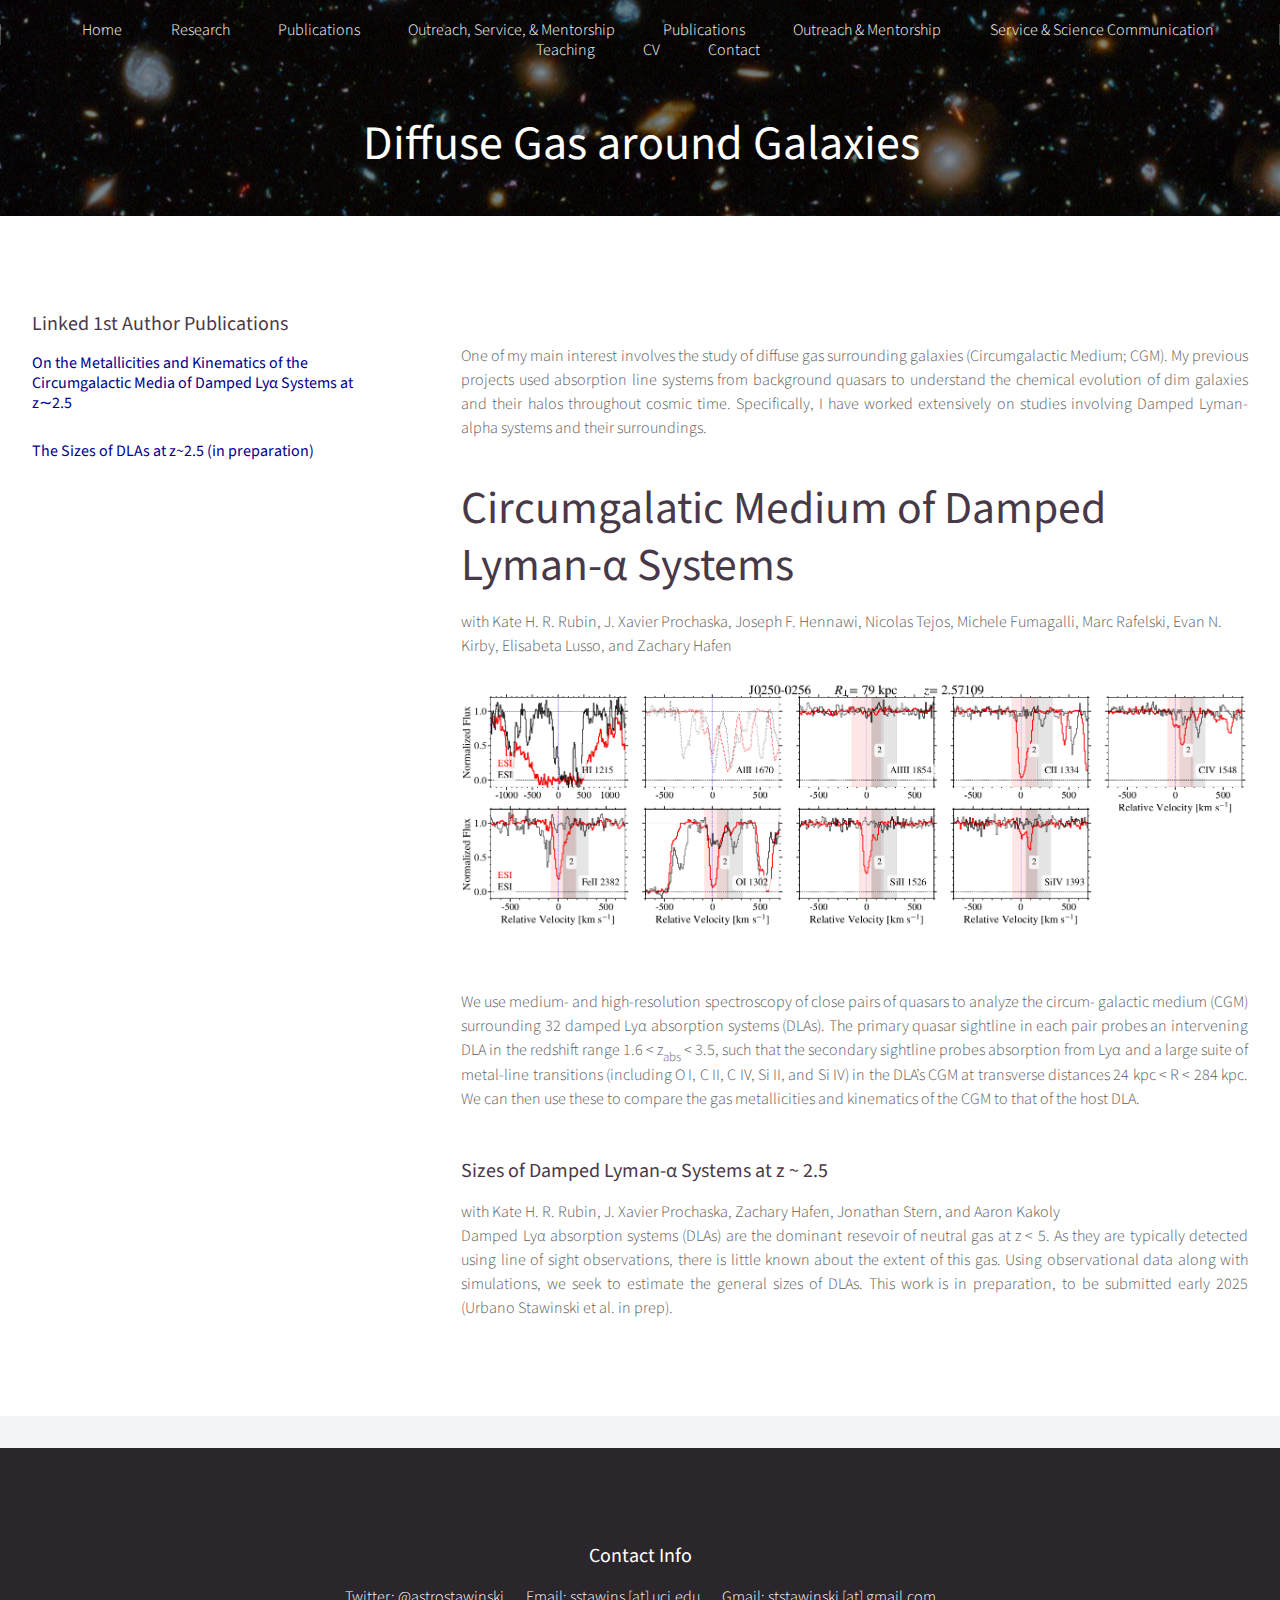
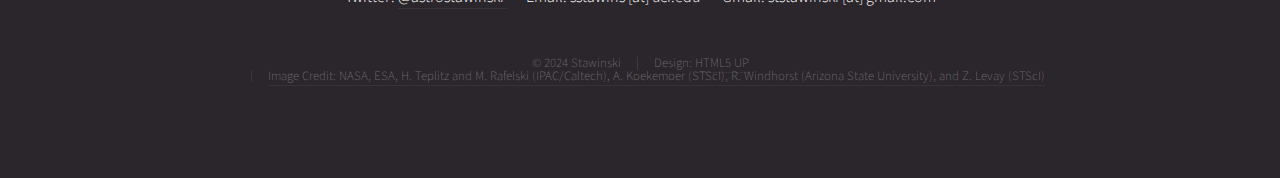
==== commit 9d36adb6: "Update cgm.html" ====
--- a/cgm.html
+++ b/cgm.html
@@ -46,6 +46,9 @@
 										<li><a href="service.html">Service & Science Communication</a></li>
 									</ul>
 								</li>
+								<li><a href="pub.html">Publications</a></li>
+								<li><a href="outreach.html">Outreach & Mentorship</a></li>
+								<li><a href="service.html">Service & Science Communication</a></li>
 								<li><a href="teaching.html">Teaching</a></li>
 								<li><a href="CV/StawinskiStephanie_CV.pdf">CV</a></li>
 								<li><a href="contact.html">Contact</a></li>
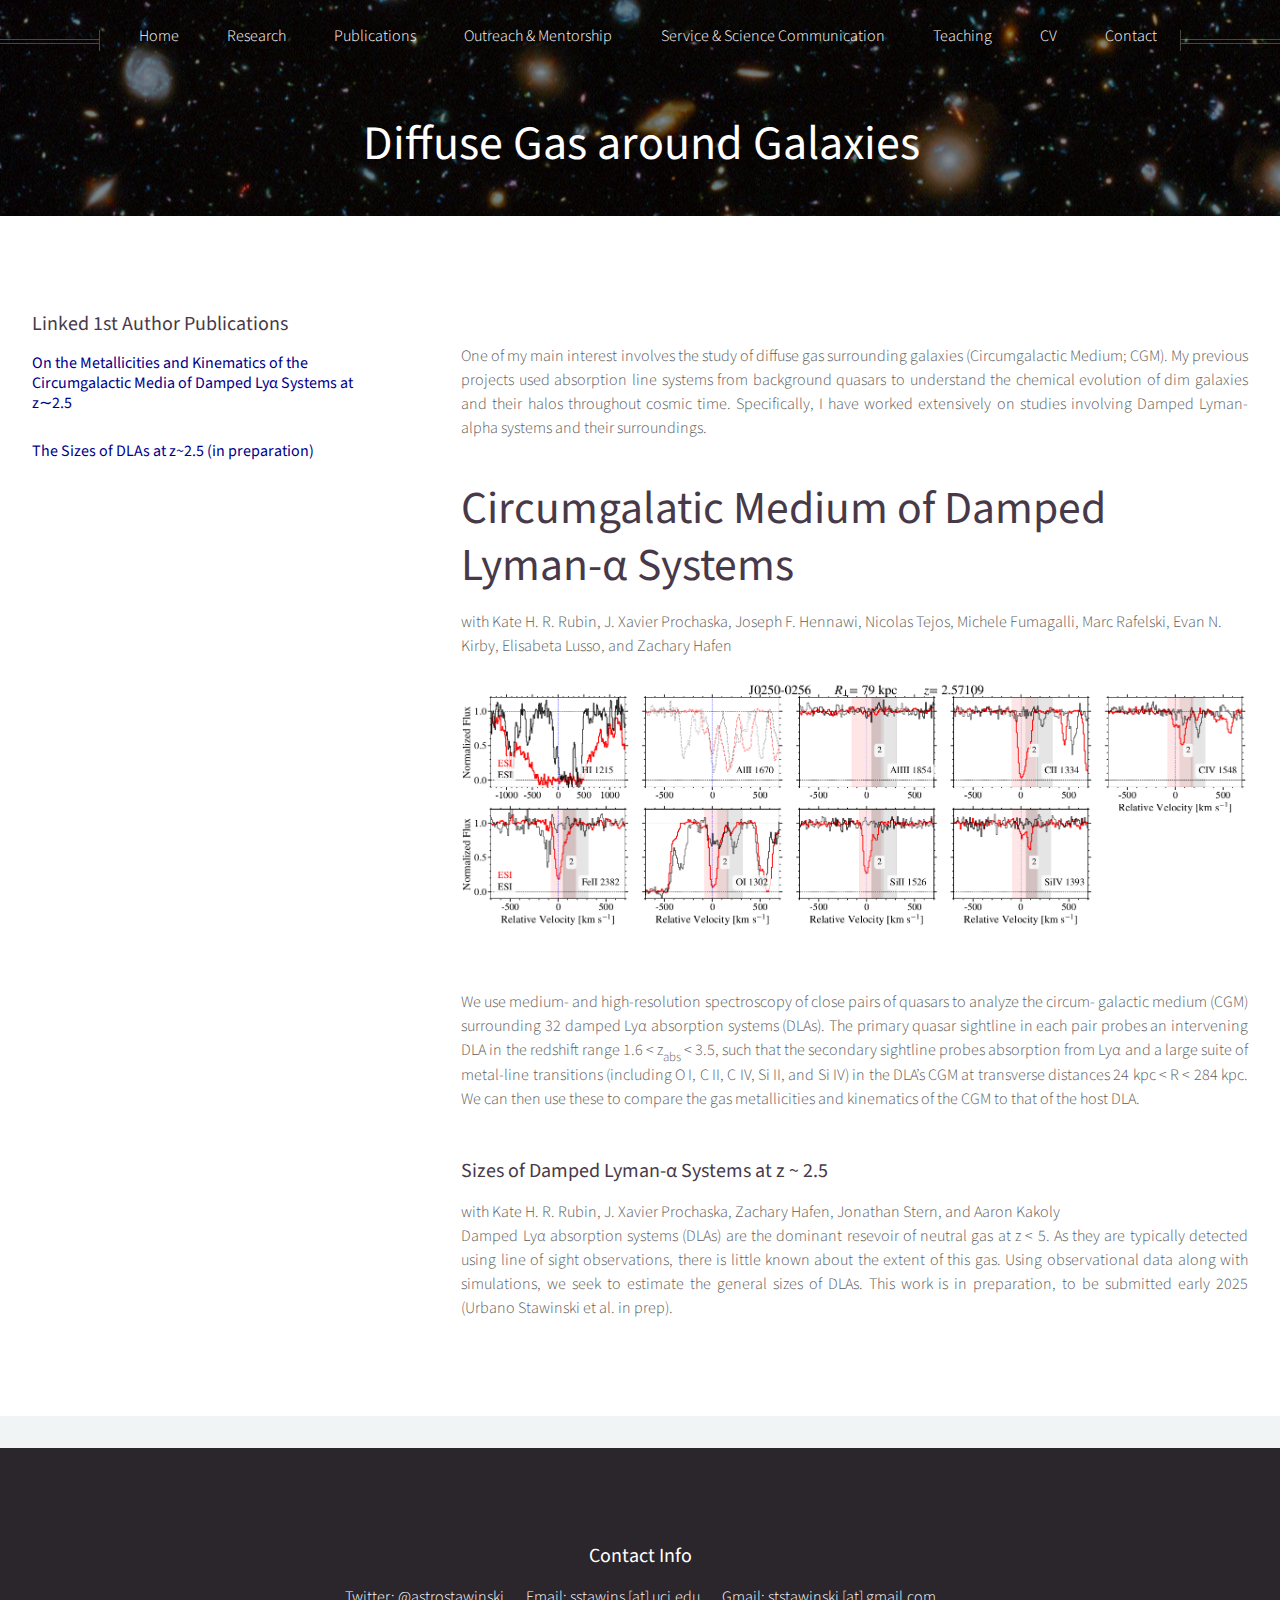
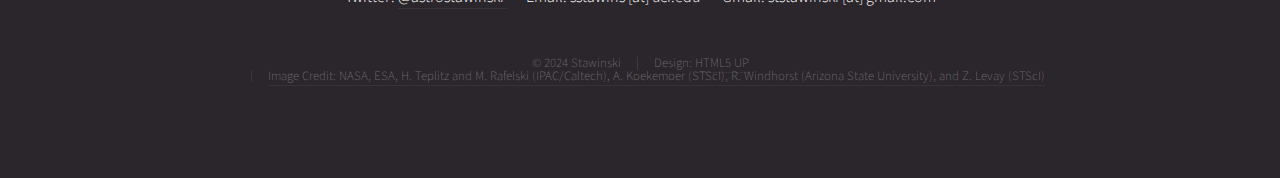
==== commit c2c03c25: "Update cgm.html" ====
--- a/cgm.html
+++ b/cgm.html
@@ -35,15 +35,6 @@
 										<li><a href="lyaE.html">High-Redshift Lya Emitters</a></li>
 										<li><a href="umgs.html">Ultra-Massive Galaxies</a></li>
 										<li><a href="cgm.html">Diffuse Gas around Galaxies (CGM)</a></li>
-									</ul>
-								</li>
-								<li><a href="pub.html">Publications</a></li>
-								<li>
-									<a href="">Outreach, Service, & Mentorship</a>
-									<ul>
-										<li><a href="outreach.html">Science Outreach</a></li>
-										<li><a href="mentoring.html">Mentorship & Leadership</a></li>
-										<li><a href="service.html">Service & Science Communication</a></li>
 									</ul>
 								</li>
 								<li><a href="pub.html">Publications</a></li>
